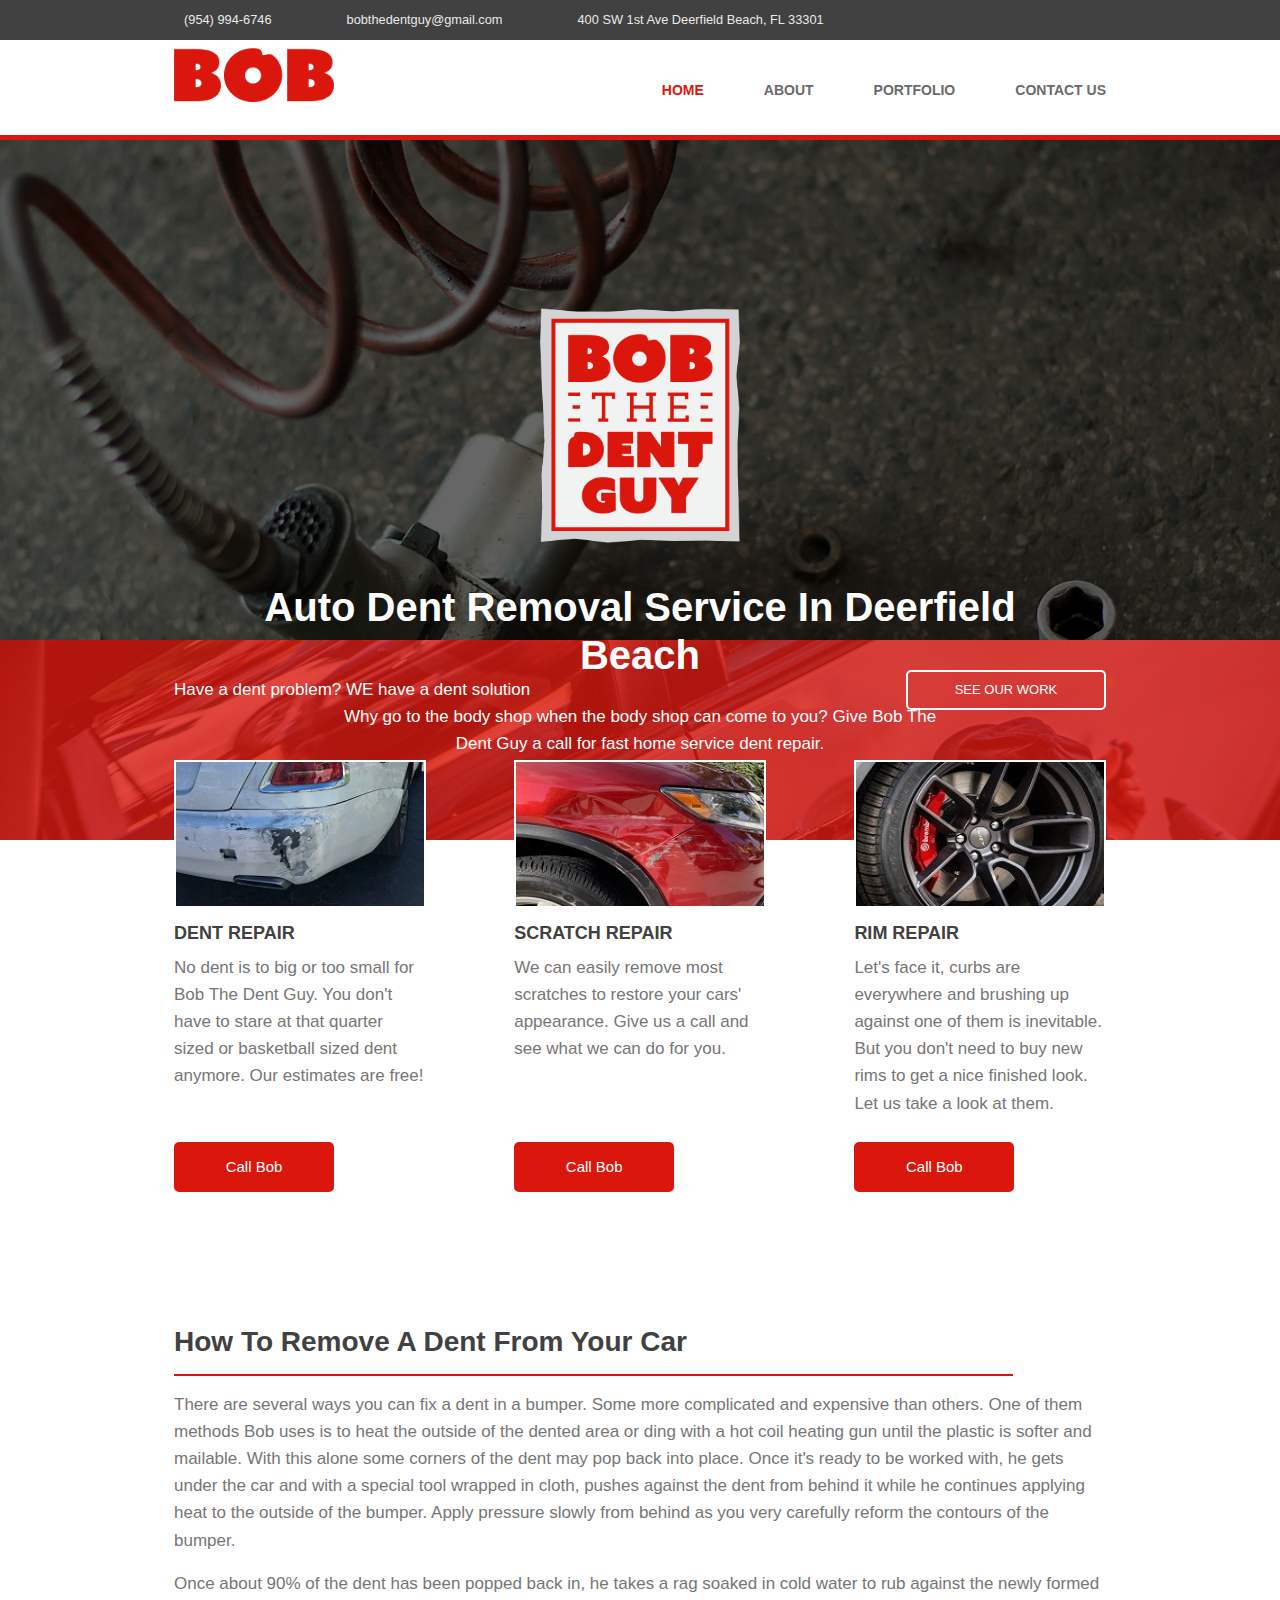
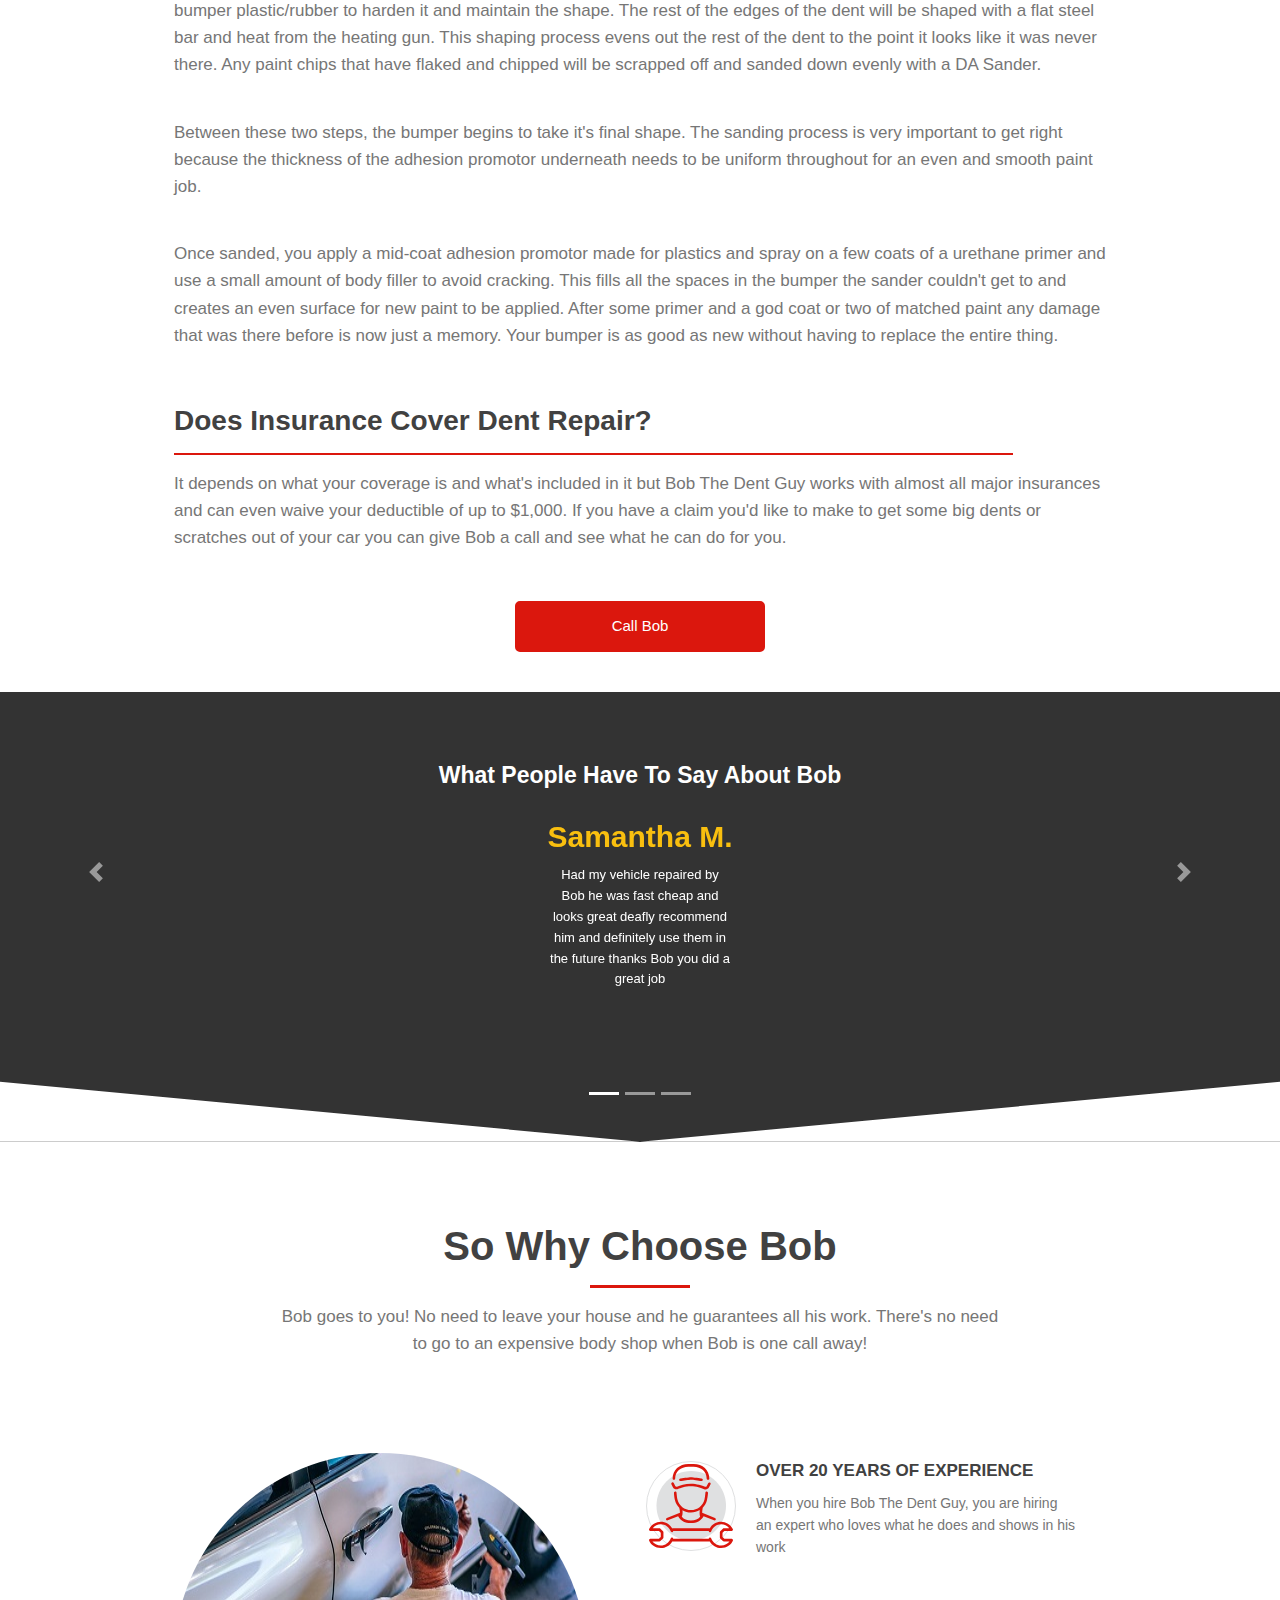
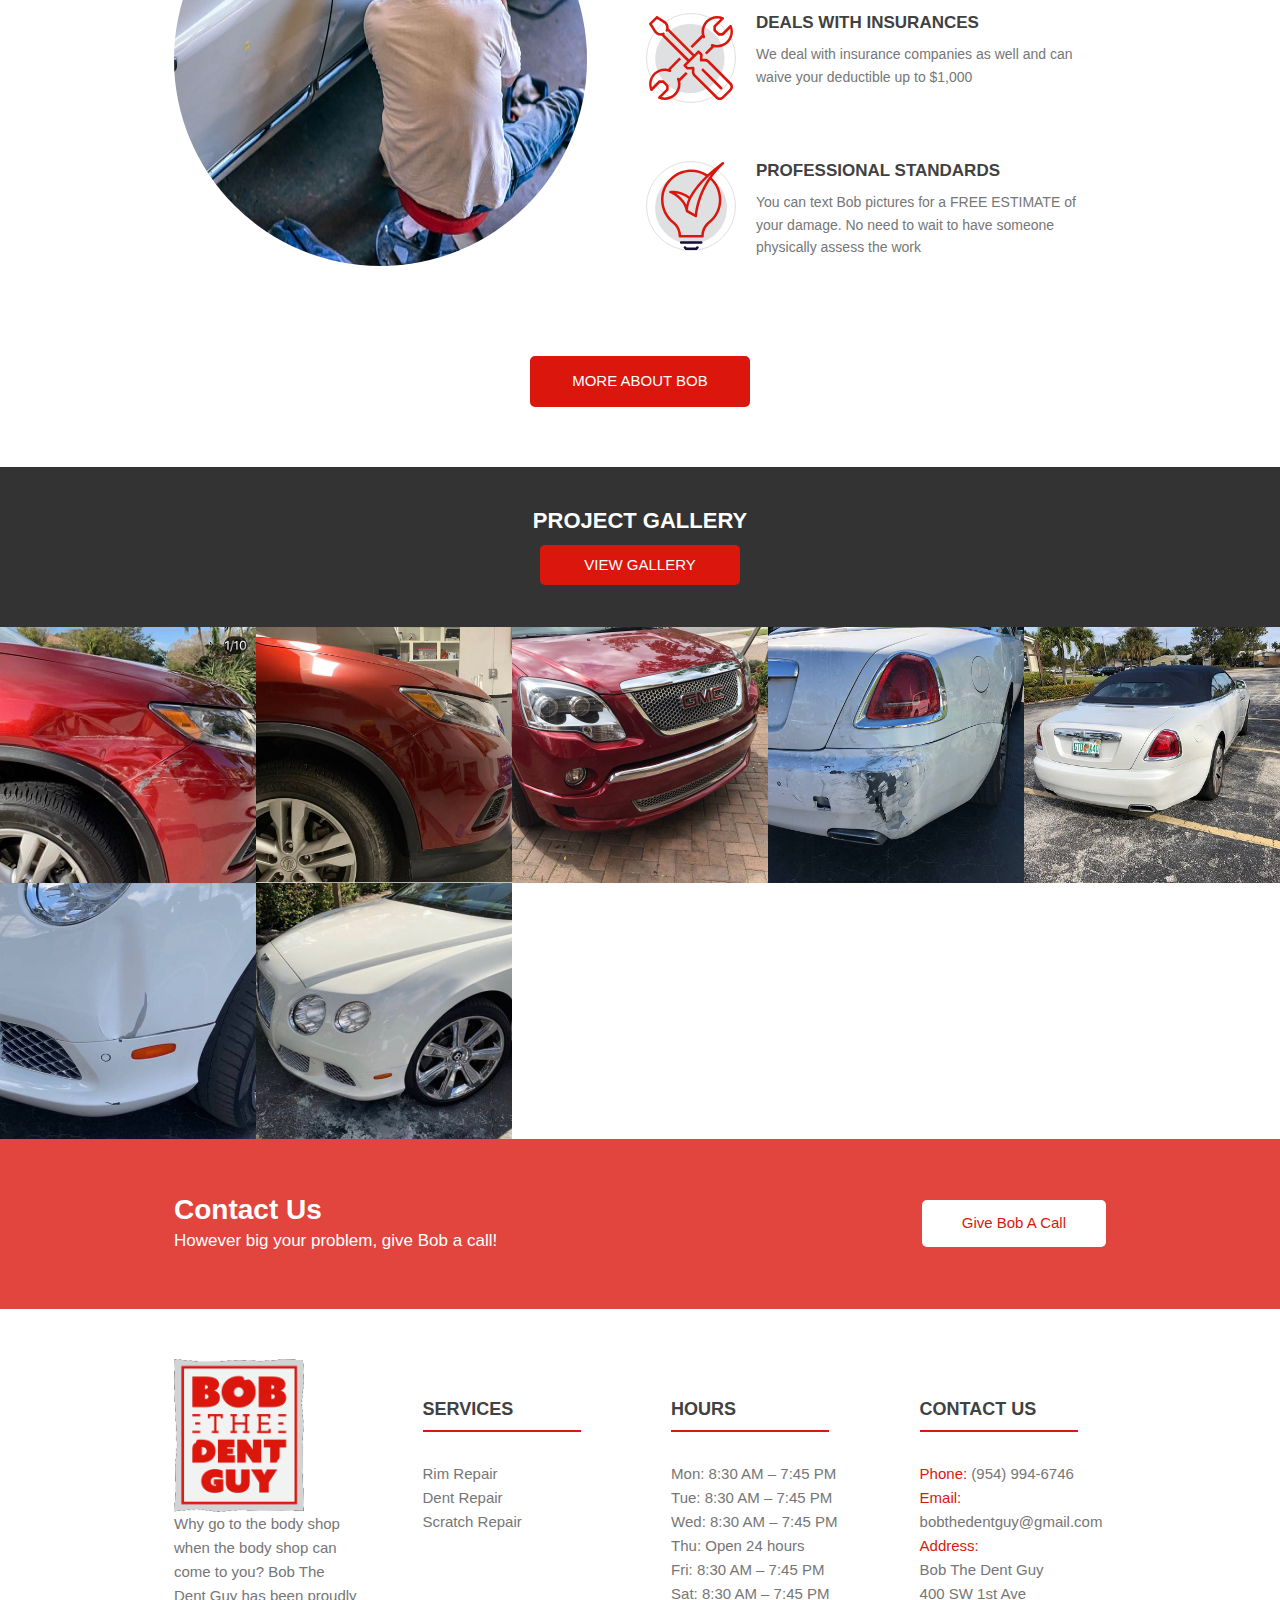
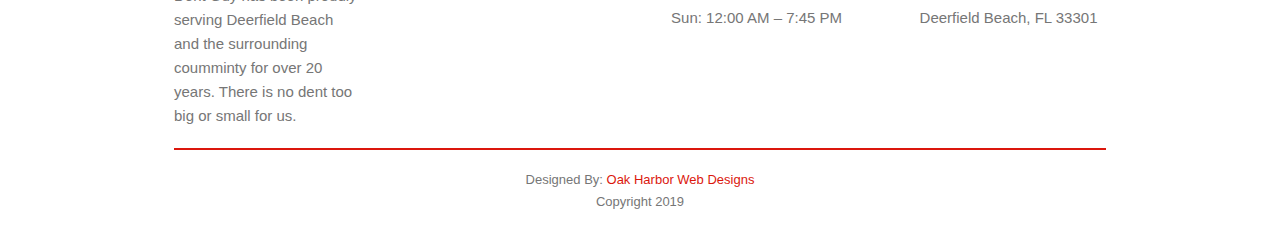
==== index.html @ 5373b2ef "fixed contact info everywhere to updated address" ====
<!DOCTYPE html>
<html lang="en" id="noScroll">
<head>
	<meta charset="UTF-8">
	<meta name="viewport" content="width=device-width, initial-scale=1, shrink-to-fit=no">
	<meta name="google-site-verification" content="Y2oy3zT34uC_5ISIThGC7nc7eF1ifNRTJduvWgGi-1g" />

	<meta name="title" content="Dent Repair | Deerfield Beach, FL | Bob The Dent Guy">
	<meta name="description" content="Bob The Dent Guy has been proudly serving Deerfield Beach and the surrounding coumminty for over 20 years. There is no dent too big or small for us.">
  	<meta name="keywords" content="car dent repair deerfield beach, car dent removal deerfield beach, car scracth repair deerfield beac, car scracth removal deerfield beach, dent repair deefield beach, dent repair near me 33441, remove scratches from my car 33441, remove scratches from my car deerfield beach, scracth removal deerfeild beach, dent removal deerfeild beach, fix bumper dents 33441, fix my bumper deerfield beach, bumper repair shop deefield beach, bumper repair near me 33441, rim repair deerfield beach, rim repair near me 33441, rim repair deerfeild beach,  pompano beach dent repair 33065, pompano beach ding removal 33065, pompano beach car dent removal, pompano beach dent repair, pompano beach ding removal, bumper Dents 33097, dent repair 33097, ding removal 33097, ding removal deefield beach, ding removal 33441, how to remove a dent in my bumper 33441, ding removal services deefield beach, scratch removal services deefield beach, mobile dent repair, mobile dent repair deerfield beach, dent doctor near me, dent doctor deefield beach fl, dent doctor 33441,">

	<link rel="stylesheet" href="https://use.fontawesome.com/releases/v5.8.1/css/all.css" integrity="sha384-50oBUHEmvpQ+1lW4y57PTFmhCaXp0ML5d60M1M7uH2+nqUivzIebhndOJK28anvf" crossorigin="anonymous">
	<link rel="stylesheet" href="https://stackpath.bootstrapcdn.com/bootstrap/4.3.1/css/bootstrap.min.css" integrity="sha384-ggOyR0iXCbMQv3Xipma34MD+dH/1fQ784/j6cY/iJTQUOhcWr7x9JvoRxT2MZw1T" crossorigin="anonymous">
	<link rel="stylesheet" href="css/style.css">

	<!-- Global site tag (gtag.js) - Google Analytics -->
	<script async src="https://www.googletagmanager.com/gtag/js?id=UA-137702322-3"></script>
	<script>
	  window.dataLayer = window.dataLayer || [];
	  function gtag(){dataLayer.push(arguments);}
	  gtag('js', new Date());

	  gtag('config', 'UA-137702322-3');
	</script>


		<!-- JSON-LD markup generated by Google Structured Data Markup Helper. -->
	<script type="application/ld+json">
	{
	  "@context" : "http://schema.org",
	  "@type" : "LocalBusiness",
	  "name" : "Bob The Dent Guy",
	  "telephone" : "(954) 994-6746",
	  "email" : "bobthedentguy@gmail.com",
	  "priceRange" : "$",
	  "image" : "https://unruffled-meitner-096023.netlify.com/images/tool.jpg",
	  "address" : {
	    "@type" : "PostalAddress",
	    "streetAddress" : "400 SW 1st Ave",
	    "addressLocality" : "Deerfield Beach",
	    "addressRegion" : "FL",
	    "postalCode" : "33301"
	  },
	  "aggregateRating": {
    "@type": "AggregateRating",
    "ratingValue": "4",
    "reviewCount": "6"
 	 },  	
    "review": [
    {
      "@type": "Review",
      "author": "Billy Wardlow",
      "datePublished": "2019-07-01",
      "reviewRating": {
        "@type": "Rating",
        "bestRating": "5",
        "ratingValue": "1",
        "worstRating": "1"
      	}
    },
    {
      "@type": "Review",
      "author": "Gary Rojas",
      "datePublished": "2019-05-25",
      "description": "Amazing work!  Great prices!  I would highly recommend!",
      "reviewRating": {
        "@type": "Rating",
        "bestRating": "5",
        "ratingValue": "5",
        "worstRating": "1"
      }
    },
    {
      "@type": "Review",
      "author": "Rick King Georges",
      "datePublished": "2019-05-25",
      "description": "This guy  see me in the parking lot and asked to repair my car I could not believe it he was almost 50% cheaper than the body shop and did a great job repaired my car right on the spot I would recommend",
      "reviewRating": {
        "@type": "Rating",
        "bestRating": "5",
        "ratingValue": "5",
        "worstRating": "1"
      }
    },
    {
      "@type": "Review",
      "author": "Samantha Miller",
      "datePublished": "2019-04-25",
      "description": "Had my vehicle repaired by Bob he was fast cheap and looks great deafly recommend him and definitely use them in the future thanks Bob you did a great job",
      "reviewRating": {
        "@type": "Rating",
        "bestRating": "5",
        "ratingValue": "5",
        "worstRating": "1"
      }
    },
    {
      "@type": "Review",
      "author": "Lorenzo Marks",
      "datePublished": "2019-04-25",
      "description": "Their service was great fast and very affordable I would recommend him for anything he came to my house give me a price repaired My front fender and front bumper  the body shop  wanted  $1500 he only charge me  $700 and it looked perfect",
      "reviewRating": {
        "@type": "Rating",
        "bestRating": "5",
        "ratingValue": "5",
        "worstRating": "1"
      }
    },
    {
      "@type": "Review",
      "author": "Craig Berube-Gray",
      "datePublished": "2019-07-25",
      "reviewRating": {
        "@type": "Rating",
        "bestRating": "5",
        "ratingValue": "1",
        "worstRating": "1"
      }
    }
    ],
	  "openingHoursSpecification": [
	  {
	    "@type": "OpeningHoursSpecification",
	    "dayOfWeek": [
	      "Monday",
	      "Tuesday",
	      "Wednesday",
	      "Friday",
	      "Saturday"
	    ],
	    "opens": "08:30",
	    "closes": "19:45"
	  },
	  {
	    "@type": "OpeningHoursSpecification",
	    "dayOfWeek": [
	      "Thursday"
	    ],
	    "opens": "00:00",
	    "closes": "24:00"
	  },
	  {
	    "@type": "OpeningHoursSpecification",
	    "dayOfWeek": [
	      "Sunday"
	    ],
	    "opens": "00:00",
	    "closes": "19:45"
	  }
	]
	}
	</script>

	<title>Bob The Dent Guy</title>
</head>
<body>

	<!-- ============================================ -->
	<!--                 NAVIGATION                   -->
	<!-- ============================================ -->
	<div id="nav-topper">
		<div class="topper-content container">
			<i class="fas fa-phone"></i>
			<p class="topper-content">(954) 994-6746</p>
			<i class="fas fa-envelope"></i>
			<p class="topper-content">bobthedentguy@gmail.com</p>
			<i class="fas fa-location-arrow"></i>
			<p class="topper-content">400 SW 1st Ave 
			Deerfield Beach, FL 33301</p>
		</div>
	</div>

	<nav class="navbar grid animated fadeIn">
		<div class="open-slide">
			<div>
	            <a href="#" onclick="toggleNav()">
	                <svg width="30" height="30">
	                    <path d="M0,5 35,5" stroke="#000" stroke-width="2"/>
	                    <path d="M0,14 35,14" stroke="#000" stroke-width="2"/>
	                    <path d="M0,23 35,23" stroke="#000" stroke-width="2"/>
	                </svg>
	            </a>
        	</div>
        </div>
        <div class="mobile-logo container">
        	<img src="images/mobile-logo.png" width="120" alt="Bob the dent guy logo">
    	</div>
        <div class="navbar-menu container">
        	<div class="desktop-logo">
		    	<img class="" src="images/mobile-logo.png" width="160" alt="Bob the dent guy logo">
			</div>
			<ul class="navbar-links">
				<li><a id="active" href="html/index.html">HOME</a></li>
				<li><a href="html/about.html">ABOUT</a></li>
				<li><a href="html/portfolio.html">PORTFOLIO</a></li>
				<li><a href="html/contact.html">CONTACT US</a></li>
			</ul>
		</div>
	</nav>

	<!-- ============================================ -->
	<!--                SIDE MENU                     -->
	<!-- ============================================ -->

	<div id="side-hidden-parent">
        <div id="side-hidden"></div>
    </div>
    <div id="side-menu" class="side-nav">
        <ul id="on-top">
        	<li><a href="#" id="btn-close" class="btn-close" onclick="closeSideMenu()">&times;</a></li>
            <li class="nav-item"><a class="side-active" href="html/index.html">Home</a></li>
            <li class="nav-item"><a href="html/about.html">About</a></li>
            <li class="nav-item"><a href="html/portfolio.html">Portfolio</a></li>
            <li class="nav-item"><a href="html/contact.html">Contact Us</a></li>
        </ul>
    </div>

    <!-- ============================================ -->
	<!--               BOTTOM MENU                    -->
	<!-- ============================================ -->
	
	<div id="bottom-menu">
    	<div class="bottom">
    		<a href="tel:+1-(954)-994-6746"><i class="fas fa-phone"></i></a>
    	</div>
    	<div class="bottom2">
    		<a href="mailto:bobthedentguy@gmail.com"><i class="fas fa-envelope"></i></a>
    	</div>
    </div>

	<main>

		<!-- ============================================ -->
		<!--                   HERO                       -->
		<!-- ============================================ -->

	    <section id="hero">
	    	<div id="dark"></div>
	    	<div class="container hero-content">
				<div class="heroText">

					<img class="hero-logo" src="images/Bob-the-Dent-Guy-logo.png" width="200" alt="">

					<h1 id="home-h" class="animated fadeInUp">Auto Dent Removal Service In Deerfield Beach</h1>

					<h2 id="home-p" class="animated fadeInUp">Why go to the body shop when the body shop can come to you? Give Bob The Dent Guy a call for fast home service dent repair.</h2>

					<button class="button-solid hero-quote quote animated fadeInRight" onclick="location.href='html/contact.html'" type="button">
	         			GET A FREE QUOTE</button>
	         		<button class="button-solid work animated fadeInRight" onclick="location.href='html/about.html'" type="button">
	         			ABOUT US</button>
				</div>
			</div>
		</section>

		<!-- ============================================ -->
		<!--                  CONTACT                     -->
		<!-- ============================================ -->

		<section id="call-strip">
			<div class="call-strip-dark"></div>
			<div class="container">
				<div class="call-strip-content">
					<h4>Have a dent problem?  WE have a dent solution</h4>
					<button class="call-strip-button button-transparent animated fadeInRight" onclick="location.href='portfolio.html'" type="button">
         			SEE OUR WORK</button>
				</div>
			</div>
		</section>

		<!-- ============================================ -->
		<!--                    BIG 3                     -->
		<!-- ============================================ -->

		<section id="three-card">
			<div class="container card-flex">
				<div class="card">
					<img src="images/white-car-before-crop.jpg" alt="" width="277" height="148">
					<h3>DENT REPAIR</h3>
					<p>No dent is to big or too small for Bob The Dent Guy. You don't have to stare at that quarter sized or basketball sized dent anymore.  Our estimates are free!</p>
					<button class="button-solid card-button animated fadeInRight" onclick="location.href='contact.html'" type="button">
	         		Call Bob</button>
				</div>
				<div class="card">
					<img src="images/red-car-before-crop.jpg" alt="" width="277" height="148">
					<h3>SCRATCH REPAIR</h3>
					<p>We can easily remove most scratches to restore your cars' appearance.  Give us a call and see what we can do for you.</p>
					<button class="button-solid card-button animated fadeInRight" onclick="location.href='contact.html'" type="button">
	         		Call Bob</button>
				</div>
				<div class="card">
					<img src="images/rim-crop.jpg" alt="" width="277" height="148">
					<h3>RIM REPAIR</h3>
					<p>Let's face it, curbs are everywhere and brushing up against one of them is inevitable.  But you don't need to buy new rims to get a nice finished look.  Let us take a look at them.</p>
					<button class="button-solid card-button animated fadeInRight" onclick="location.href='contact.html'" type="button">
	         		Call Bob</button>
				</div>
			</div>
		</section>

		<!-- ============================================ -->
		<!--           HOW TO REMOVE A DENT               -->
		<!-- ============================================ -->

		<section id="how">
			<div class="how-content container">
				<h3>How To Remove A Dent From Your Car</h3>
				<div class="how-line"></div>
				<p>There are several ways you can fix a dent in a bumper.  Some more complicated and expensive than others.  One of them methods Bob uses is to heat the outside of the dented area or ding with a hot coil heating gun until the plastic is softer and mailable.  With this alone some corners of the dent may pop back into place.  Once it's ready to be worked with, he gets under the car and with a special tool wrapped in cloth, pushes against the dent from behind it while he continues applying heat to the outside of the bumper.  Apply pressure slowly from behind as you very carefully reform the contours of the bumper.
				</p>
				<!-- <img src="images/dent-1-compressor.jpg" alt="dent  with paint cracks being shaped with a hot coil gun and metal bar"> -->
				<p>
				Once about 90% of the dent has been popped back in, he takes a rag soaked in cold water to rub against the newly formed bumper plastic/rubber to harden it and maintain the shape.  The rest of the edges of the dent will be shaped with a flat steel bar and heat from the heating gun.  This shaping process evens out the rest of the dent to the point it looks like it was never there.  Any paint chips that have flaked and chipped will be scrapped off and sanded down evenly with a DA Sander.
				</p>
				<br>
				<!-- <img src="images/dent-2-compressor.jpg" alt="the dent has adhesion promotor mold for plastics applied to the dented area"> -->
				<p>Between these two steps, the bumper begins to take it's final shape.  The sanding process is very important to get right because the thickness of the adhesion promotor underneath needs to be uniform throughout for an even and smooth paint job.</p>
				<br>
				<!-- <img src="images/dent-3-compressor.jpg" alt="the adhesion promotor is sanded down to match the same level as the paint so it's smooth and uniform"> -->
				<p>Once sanded, you apply a mid-coat adhesion promotor made for plastics and spray on a few coats of a urethane primer and use a small amount of body filler to avoid cracking.  This fills all the spaces in the bumper the sander couldn't get to and creates an even surface for new paint to be applied. After some primer and a god coat or two of matched paint any damage that was there before is now just a memory.  Your bumper is as good as new without having to replace the entire thing.</p>
				<br>
				<!-- <img src="images/dent-4-compressor.jpg" alt="the dent and paint chipping has been completely removed and the bumper looks like new"> -->
				<h3>Does Insurance Cover Dent Repair?</h3>  
				<div class="how-line"></div>
				<p>It depends on what your coverage is and what's included in it but Bob The Dent Guy works with almost all major insurances and can even waive your deductible of up to $1,000.  If you have a claim you'd like to make to get some big dents or scratches out of your car you can give Bob a call and see what he can do for you.</p>
			</div>
			<div class="how-button-div">
				<button class="button-solid how-button animated fadeInRight" onclick="location.href='html/contact.html'" type="button">
	         	Call Bob</button>
	        </div>
		</section>
		

		<!-- ============================================ -->
		<!--                  CAROUSEL                    -->
		<!-- ============================================ -->

		<section id="carousel">
			<div class="carousel-dark"></div>
			<div id="carouselExampleIndicators" class="carousel slide" data-ride="carousel">
			  <ol class="carousel-indicators">
			    <li data-target="#carouselExampleIndicators" data-slide-to="0" class="active"></li>
			    <li data-target="#carouselExampleIndicators" data-slide-to="1"></li>
			    <li data-target="#carouselExampleIndicators" data-slide-to="2"></li>
			  </ol>
			  <div class="carousel-inner">
			  	<div class="carousel-header container">
			  		<h3>What People Have To Say About Bob</h3>
			  	</div>
			    <div class="carousel-item active">
			      <h3>Samantha M.</h3>
			      <p>Had my vehicle repaired by Bob he was fast cheap and looks great deafly recommend him and definitely use them in the future thanks Bob you did a great job</p>
			    </div>
			    <div class="carousel-item">
			      <h3>Ricky K</h3>
			      <p>This guy see me in the parking lot and asked to repair my car I could not believe it he was almost 50% cheaper than the body shop and did a great job repaired my car right on the spot I would recommend </p>
			    </div>
			    <div class="carousel-item">
			      <h3>Gary R.</h3><br><br>
			      <p>Amazing work! Great prices! I would highly recommend!</p>
			    </div>
			  </div>
			  <a class="carousel-control-prev" href="#carouselExampleIndicators" role="button" data-slide="prev">
			    <span class="carousel-control-prev-icon" aria-hidden="true"></span>
			    <span class="sr-only">Previous</span>
			  </a>
			  <a class="carousel-control-next" href="#carouselExampleIndicators" role="button" data-slide="next">
			    <span class="carousel-control-next-icon" aria-hidden="true"></span>
			    <span class="sr-only">Next</span>
			  </a>
			  <div id="triangle"></div>
			</div>
		</section>

		<!-- ============================================ -->
		<!--                  SERVICES                    -->
		<!-- ============================================ -->
<!--
		<section id="why-bob">
			<div class="container">
				<div class="services-topper">
					<h2>Our Services</h2>
					<div class="services-line"></div>
					<p>Lorem ipsum dolor sit amet, consectetur adipiscing elit. Nunc turpis ligula, consequat sit amet placerat vitae, condimentum ut est.</p>
				</div>
				<div class="services-icons">
					<div class="services-item">
						<i class="fab fa-angular fa-5x"></i>
						<div>
							<h3>Header</h3>
							<p>Lorem ipsum dolor sit amet, consectetur adipiscing elit. Nunc turpis ligula, consequat sit amet placerat vitae, condimentum ut est.</p>
						</div>
					</div>
					<div class="services-item">
						<i class="fab fa-angular fa-5x"></i>
						<div>
							<h3>Header</h3>
							<p>Lorem ipsum dolor sit amet, consectetur adipiscing elit. Nunc turpis ligula, consequat sit amet placerat vitae, condimentum ut est.</p>
						</div>
					</div>
					<div class="services-item">
						<i class="fab fa-angular fa-5x"></i>
						<div>
							<h3>Header</h3>
							<p>Lorem ipsum dolor sit amet, consectetur adipiscing elit. Nunc turpis ligula, consequat sit amet placerat vitae, condimentum ut est.</p>
						</div>
					</div>
				</div>
				<div class="services-button">
				<button class="button-solid services-button animated fadeInRight" onclick=location.href='apply.html'" type="button">
	         	GET A FREE QUOTE</button>
	         </div>
			</div>
		</section>
-->

		<!-- ============================================ -->
		<!--                    ABOUT                     -->
		<!-- ============================================ -->

		<section id="about">
			<div class="container">
				<div class="why-bob-topper">
					<h2>So Why Choose Bob</h2>
					<div class="why-bob-line"></div>
					<p>Bob goes to you!  No need to leave your house and he guarantees all his work.  There's no need to go to an expensive body shop when Bob is one call away!</p>
				</div>
				<div class="about-content">
					<div class="image">
						<img src="images/fix-crop.jpg" alt="work van" width="280" height="280">
					</div>
					<div class="list">
						<div class="list-item">
							<div class="svg">
								<svg preserveAspectRatio="xMidYMid meet" viewBox="24.545360565185547 24.5 150.99908447265625 151" height="200" width="200" xmlns="http://www.w3.org/2000/svg" data-type="color" role="img">
								    <g>
								        <path fill="#DFE0E1" d="M163 99.5c0 34.518-27.982 62.5-62.5 62.5S38 134.018 38 99.5 65.982 37 100.5 37 163 64.982 163 99.5z" data-color="1"></path>
								        <path d="M67 50.5c0-15 11.9-26 28.3-26h9.4c16.4 0 28.3 10.9 28.3 26 0 1.3-1.1 2.4-2.4 2.4s-2.4-1.1-2.4-2.4c0-12.3-9.9-21.2-23.6-21.2h-9.4c-13.7 0-23.6 8.9-23.6 21.2 0 1.3-1.1 2.4-2.4 2.4S67 51.8 67 50.5zm.5 15.7c1.7 3.4 5.7 4.8 9.2 3.3 4.2-1.8 12.8-4.9 23.3-4.9 9.3 0 18.7 3.2 23.5 5.2.9.4 1.8.5 2.7.5 2.6 0 5-1.4 6.3-3.9l2.7-5.4c.6-1.2.1-2.6-1.1-3.2-1.2-.6-2.6-.1-3.2 1.1l-2.7 5.4c-.6 1.1-1.8 1.6-2.9 1.1-5.1-2.1-15.2-5.5-25.3-5.5-10.8 0-19.7 2.9-25.2 5.3-1.2.5-2.5 0-3.1-1.1l-2.6-5.3c-.6-1.2-2-1.6-3.2-1.1-1.2.6-1.6 2-1.1 3.2l2.7 5.3zM100 48.1c-3.6 0-17.6 2.1-19.2 2.4-1.3.2-2.2 1.4-2 2.7.2 1.2 1.2 2 2.3 2h.4c4.2-.6 15.8-2.3 18.5-2.3 2.8 0 14.3 1.7 18.5 2.3 1.3.2 2.5-.7 2.7-2 .2-1.3-.7-2.5-2-2.7-1.6-.3-15.6-2.4-19.2-2.4zm-44.7 76.4c-.5-1.2.1-2.6 1.3-3.1l23.6-9.4c.1-4.6-1.3-8.8-1.3-8.8v-.1c-3.7-3.8-6.5-8.5-7.8-14-1.2-5.3-1.7-12.2-1.7-12.5-.1-1.3.9-2.4 2.2-2.5 1.3-.1 2.4.9 2.5 2.2 0 .1.5 6.9 1.6 11.8 2.7 11.2 12.7 19.1 24.3 19.1 11.6 0 21.6-7.8 24.3-19.1 1.2-4.9 1.6-11.7 1.6-11.8.1-1.3 1.2-2.3 2.5-2.2 1.3.1 2.3 1.2 2.2 2.5 0 .3-.5 7.3-1.8 12.5-1.3 5.4-4 10.2-7.7 13.9-.5 2.5-.9 6-1 9.1l23.1 9.3c1.2.5 1.8 1.9 1.3 3.1-.4.9-1.3 1.5-2.2 1.5-.3 0-.6-.1-.9-.2l-18.7-7.5c-5.3 8.7-11.9 12.4-22.9 12.4-10.9 0-17.6-3.6-22.9-12.4l-18.7 7.5c-.3.1-.6.2-.9.2-.7 0-1.6-.6-2-1.5zm44.7-12.7c-5.6 0-10.8-1.5-15.3-4.2.4 3.4.5 7.8-1.2 11.6 3.9 4.8 8.8 6.7 16.5 6.7 7.7 0 12.5-1.9 16.5-6.7-1.3-3.2-1.1-8.1-.7-11.9-4.6 2.9-10 4.5-15.8 4.5zm75.1 48.2c.4.6.6 1.4.3 2.1-2.6 7.8-11.5 13.4-21.1 13.4-8.6 0-16.4-4.7-20.5-11.9-.2.1-.5.1-.7.1H67c-.3 0-.5-.1-.7-.1-4.1 7.3-11.9 11.9-20.5 11.9-9.6 0-18.5-5.6-21.1-13.4-.2-.7-.1-1.5.3-2.1.4-.6 1.2-1 1.9-1h15.5l3.3-3.3v-7.5l-3.3-3.3H26.9c-.8 0-1.6-.4-2-1.1-.4-.7-.5-1.6-.1-2.3 4.1-7.9 12.3-13.1 21-13.1 8.6 0 16.4 4.7 20.5 11.9.2-.1.5-.1.7-.1h66c.3 0 .5.1.7.1 4.1-7.3 11.9-11.9 20.5-11.9s16.9 5.1 21 13.1c.4.7.3 1.6-.1 2.3-.4.7-1.2 1.1-2 1.1H160l-3.3 3.3v7.5l3.3 3.3h13.2c.7 0 1.4.3 1.9 1zm-5.8 3.7H159c-.6 0-1.2-.2-1.7-.7l-4.7-4.7c-.4-.4-.7-1-.7-1.7v-9.4c0-.6.2-1.2.7-1.7l4.7-4.7c.4-.4 1-.7 1.7-.7h9.8c-3.6-4.4-9-7.1-14.5-7.1-8 0-15.1 5.1-17.8 12.6-.4 1.2-1.8 1.9-3 1.4-1-.3-1.5-1.3-1.5-2.2H68.1c0 1-.6 1.9-1.6 2.2-1.2.4-2.6-.2-3-1.4-2.7-7.5-9.8-12.6-17.8-12.6-5.6 0-10.9 2.7-14.5 7.1h12.2c.6 0 1.2.2 1.7.7l4.7 4.7c.4.4.7 1 .7 1.7v9.4c0 .6-.2 1.2-.7 1.7L45 163c-.4.4-1 .7-1.7.7H30.7c3 4.2 8.8 7.1 15 7.1 8 0 15.1-5.1 17.8-12.6.4-1.2 1.8-1.9 3-1.4 1 .3 1.6 1.3 1.6 2.2h63.8c0-1 .6-1.9 1.6-2.2 1.2-.4 2.6.2 3 1.4 2.7 7.5 9.8 12.6 17.8 12.6 6.1 0 12-2.9 15-7.1z" fill="#DB170D" data-color="2"></path>
								    </g>
								</svg>
						    </div>
							<div>
								<h3>OVER 20 YEARS OF EXPERIENCE</h3>
								<p>When you hire Bob The Dent Guy, you are hiring an expert who loves what he does and shows in his work</p>
							</div>
						</div>
						<div class="list-item">
							<div class="svg">
								<svg preserveAspectRatio="xMidYMid meet" viewBox="24.5142879486084 24.514286041259766 150.88995361328125 150.88572692871094" height="200" width="200" xmlns="http://www.w3.org/2000/svg" data-type="color" role="img">
								    <g>
								        <path fill="#DFE0E1" d="M160.211 101c0 34.358-27.853 62.211-62.211 62.211S35.789 135.358 35.789 101 63.642 38.789 98 38.789 160.211 66.642 160.211 101z" data-color="1"></path>
								        <path d="M132.3 104.2c-1.9-1.9-4.6-3-7.3-2.8l-4.4.1.3-7.8c0-.7-.2-1.3-.7-1.7l-5-5c-.9-.9-2.4-.9-3.3 0l-6 6-46-45.9c.6-5.3-1.7-10.6-6.4-13.6L40 24.9c-.9-.6-2.2-.5-2.9.3L25.2 37c-.8.8-.9 2-.3 2.9l8.6 13.5c2.7 4.2 7.3 6.6 12 6.6.6 0 1.1 0 1.7-.1L93 105.8l-6 6c-.9.9-.9 2.4 0 3.3l5 5c.5.5 1.1.7 1.7.7l7.8-.3-.1 4.4c-.1 2.8.9 5.4 2.8 7.3l40.3 40.3c1.8 1.9 4.3 2.9 7 2.9h.3c2.7-.1 5.3-1.2 7.3-3.2l13.1-13.1c4.1-4.1 4.3-10.7.4-14.7l-40.3-40.2zm-80.2-46c.7-.7.9-1.7.5-2.7-.6-1.2-2-1.7-3.1-1.1-4.3 2-9.4.5-12-3.5L29.9 39l9.1-9.1 12 7.6c4 2.5 5.5 7.7 3.5 12-.6 1.2 0 2.6 1.1 3.1.9.4 2 .2 2.7-.5l44.2 44.2-6.1 6.1-44.3-44.2zm116.8 97.7L155.8 169c-1.1 1.1-2.6 1.8-4.1 1.8s-2.8-.5-3.8-1.5L107.5 129c-1-1-1.5-2.4-1.5-3.8l.2-7c0-.7-.2-1.3-.7-1.7-.4-.4-1-.7-1.7-.7h-.1l-9.3.3-2.6-2.6L113.5 92l2.6 2.6-.3 9.3c0 .7.2 1.3.7 1.7.5.5 1.1.7 1.7.7l7-.2c1.5-.1 2.8.5 3.8 1.5l40.3 40.3c2.1 2.1 1.9 5.7-.4 8zm-13-3.3c.9.9.9 2.4 0 3.3-.5.5-1.1.7-1.7.7s-1.2-.2-1.7-.7l-33-33c-.9-.9-.9-2.4 0-3.3s2.4-.9 3.3 0l33.1 33zM99 78.8l20.4-20.4c-.4-1.8-.6-3.7-.6-5.5 0-15.6 12.7-28.3 28.3-28.3 3.7 0 7.3.7 10.7 2.1.7.3 1.3.9 1.4 1.7.2.8-.1 1.6-.6 2.1l-13.9 13.9v4.7l6.1 6.1h4.7l13.9-13.9c.6-.6 1.4-.8 2.1-.6.8.2 1.4.7 1.7 1.4 1.4 3.4 2.1 7 2.1 10.7 0 15.6-12.7 28.3-28.3 28.3-1.9 0-3.7-.2-5.5-.6l-13.3 13.3-3.3-3.3L136.6 79c-1-.6-1.4-1.8-1-2.8.5-1.2 1.8-1.8 3.1-1.3 2.7 1.1 5.6 1.6 8.6 1.6 13 0 23.6-10.6 23.6-23.6 0-1.8-.2-3.7-.6-5.5l-11.8 11.8c-.4.4-1 .7-1.7.7H150c-.6 0-1.2-.2-1.7-.7l-7.5-7.5c-.4-.4-.7-1-.7-1.7v-6.7c0-.6.2-1.2.7-1.7l11.8-11.8c-1.8-.4-3.6-.6-5.5-.6-13 0-23.6 10.6-23.6 23.6 0 3 .5 5.8 1.6 8.6.5 1.2-.1 2.6-1.3 3.1-1.1.4-2.3 0-2.8-1l-18.7 18.7-3.3-3.4zm-5.1 49.5l-13.3 13.3c.4 1.8.6 3.7.6 5.5 0 15.6-12.7 28.3-28.3 28.3-3.7 0-7.3-.7-10.7-2.1-.7-.3-1.3-.9-1.4-1.7-.2-.8.1-1.6.6-2.1l13.9-13.9v-4.7l-6.1-6.1h-4.7l-13.9 13.9c-.6.6-1.4.8-2.1.6-.8-.2-1.4-.7-1.7-1.4-1.4-3.4-2.1-7-2.1-10.7 0-15.6 12.7-28.3 28.3-28.3 1.9 0 3.7.2 5.5.6L78.8 99l3.3 3.3L63.4 121c1 .6 1.4 1.8 1 2.8-.5 1.2-1.8 1.8-3.1 1.3-2.7-1.1-5.6-1.6-8.6-1.6-13 0-23.6 10.6-23.6 23.6 0 1.9.2 3.7.6 5.5l11.8-11.8c.4-.4 1-.7 1.7-.7H50c.6 0 1.2.2 1.7.7l7.5 7.5c.4.4.7 1 .7 1.7v6.7c0 .6-.2 1.2-.7 1.7l-11.8 11.8c1.8.4 3.6.6 5.5.6 13 0 23.6-10.6 23.6-23.6 0-3-.5-5.8-1.6-8.6-.5-1.2.1-2.6 1.3-3.1 1.1-.4 2.3 0 2.8 1L90.6 125l3.3 3.3z" fill="#DB170D" data-color="2"></path>
								    </g>
								</svg>
							</div>
							<div>
								<h3>DEALS WITH INSURANCES</h3>
								<p>We deal with insurance companies as well and can waive your deductible up to $1,000</p>
							</div>
						</div>
						<div class="list-item">
							<div class="svg">
								<svg preserveAspectRatio="xMidYMid meet" viewBox="29 16.500228881835938 136 167.0007781982422" height="200" width="200" xmlns="http://www.w3.org/2000/svg" data-type="color" role="img">
								    <g>
								        <path fill="#DFE0E1" d="M165 103.568c0 37.538-30.445 67.969-68 67.969s-68-30.43-68-67.969c0-37.538 30.445-67.969 68-67.969s68 30.43 68 67.969z" data-color="1"></path>
								        <path d="M116.467 166.8H78.279a2.385 2.385 0 1 0 0 4.772h38.188a2.385 2.385 0 1 0 0-4.772z" fill="#160E37" data-color="2"></path>
								        <path d="M107.619 177.042l-1.688 1.687H88.814l-1.688-1.687a2.386 2.386 0 0 0-3.375 3.374l2.387 2.386a2.389 2.389 0 0 0 1.688.699h19.094c.634 0 1.24-.252 1.688-.699l2.387-2.386a2.385 2.385 0 1 0-3.376-3.374z" fill="#160E37" data-color="2"></path>
								        <path d="M159.38 17.369a2.385 2.385 0 0 0-3.265-.397c-10.906 8.098-20.06 15.752-27.822 22.953-11.017-7.072-24.221-10.201-37.432-8.749-26.336 2.909-47.54 24.13-50.418 50.46-2.175 19.908 5.878 39.147 21.544 51.463 7.214 5.671 11.519 14.68 11.519 24.16a2.385 2.385 0 0 0 2.387 2.386h42.962c1.319 0 2.387-1.128 2.387-2.446 0-9.475 4.314-18.349 11.836-24.351 13.715-10.938 21.579-27.258 21.579-44.774 0-15.825-6.624-31.02-18.18-41.821 6.111-8.613 13.565-17.292 22.672-25.603.937-.858 1.04-2.3.231-3.281zm-54.982 97.836l-12.717-7.059c-.317-5.163.769-29.744 43.165-67.765-23.919 32.089-29.282 64.053-30.448 74.824zM68.897 76.449c6.329.913 14.969 3.462 23.154 9.963-1.913 4.261-3.145 7.989-3.922 11.154-4.84-9.976-12.965-16.924-19.232-21.117zm80.985 11.623c0 16.055-7.212 31.016-19.784 41.046-8.032 6.407-12.89 15.672-13.551 25.753H78.202c-.655-10.016-5.508-19.428-13.265-25.525-14.36-11.29-21.744-28.934-19.749-47.194 2.636-24.125 22.066-43.569 46.195-46.233 11.729-1.292 23.433 1.356 33.325 7.393-15.833 15.268-25.125 28.304-30.52 38.702-16.679-12.738-34.509-10.77-35.294-10.668a2.385 2.385 0 1 0-.651 4.559c.252.109 25.315 11.148 28.846 34.092v.001l.021.113c.015.071.065.125.086.194.068.227.153.44.279.631.059.09.131.162.202.244.142.162.296.3.474.418.052.034.083.091.138.121l17.022 9.452a2.377 2.377 0 0 0 2.338-.011 2.393 2.393 0 0 0 1.207-2.001c.013-.422 1.37-33.542 24.877-68.925 10.272 9.869 16.149 23.573 16.149 37.838z" fill="#DB170D" data-color="2"></path>
								    </g>
								</svg>
							</div>
							<div>
								<h3>PROFESSIONAL STANDARDS</h3>
								<p>You can text Bob pictures for a FREE ESTIMATE of your damage.  No need to wait to have someone physically assess the work</p>
							</div>
						</div>
					</div> <!-- list -->
				</div> <!-- about content -->
				<div class="about-button-div">
					<button class="button-solid about-button animated fadeInRight" onclick="location.href='about.html'" type="button">
	         			MORE ABOUT BOB</button>
	         		</div>
			</div> <!-- container -->
		</section>

		<!-- ============================================ -->
		<!--                   GALLERY                    -->
		<!-- ============================================ -->

		<section id="gallery">
			<div class="gallery-content">
				<div class="gallery-dark"></div>
				<h3>PROJECT GALLERY</h3>
				<button class="button-solid animated gallery-button fadeInRight" onclick="location.href='portfolio.html'" type="button">
	         	VIEW GALLERY</button>
			</div>	
			<div class="gallery">
				<img src="images/red-car-before.jpg" alt="" height="250" >
				<img src="images/red-car-after.jpg" alt="" height="250">
				<img src="images/red-car.jpg" alt="" height="250">
				<img src="images/white-car-before.jpg" alt="" height="250">
				<img src="images/white-car-after.jpg" alt="" height="250">
				<img src="images/white-car-before2.jpg" alt="" height="250">
				<img src="images/white-car-after2.jpg" alt="" height="250">
				<img src="images/white-car-before3.jpg" alt="" height="250">
				<img src="images/white-car-after3.jpg" alt="" height="250">
				<img src="images/white-car-after3.2.jpg" alt="" height="250">
			</div>
		</section>

		<!-- ============================================ -->
		<!--                   CONTACT                    -->
		<!-- ============================================ -->

		<section id="contact">
			<div class="contact-dark"></div>
			<div class="container">
				<div class="contact-flex">
					<div class="left">
						<h3>Contact Us</h3>
						<p>However big your problem, give Bob a call!</p>
					</div>
					<button class="button-solid contact-button animated fadeInRight" onclick="location.href='contact.html'" type="button">
	         		Give Bob A Call</button>
				</div>
			</div>
		</section>

	</main>

	<!-- ============================================ -->
	<!--                 FOOTER                       -->
	<!-- ============================================ -->

	<footer>
		<section id="footer">
			<div class="container footer-flex">
				<div class="footer-item right">
					<img src="images/Bob-the-Dent-Guy-logo.png" width="130" alt="company logo">
					<div class="footer1">
						<p>Why go to the body shop when the body shop can come to you? Bob The Dent Guy has been proudly serving Deerfield Beach and the surrounding coumminty for over 20 years.  There is no dent too big or small for us.</p>
					</div>
				</div>
				<div class="footer-item">
					<h4>SERVICES</h4>
					<div class="footer-line"></div>
					<div class="button-list">
						<p>
						Rim Repair<br>
						Dent Repair<br>
						Scratch Repair<br>
						</p>
					</div>
				</div>
				<div class="footer-item right">
					<h4>HOURS</h4>
					<div class="footer-line"></div>
					<div class="button-list">
						<p>
						Mon:	8:30 AM – 7:45 PM<br>
						Tue:	8:30 AM – 7:45 PM<br>
						Wed:	8:30 AM – 7:45 PM<br>
						Thu:	Open 24 hours<br>
						Fri:	8:30 AM – 7:45 PM<br>
						Sat:	8:30 AM – 7:45 PM<br>
						Sun:	12:00 AM – 7:45 PM<br>
						</p>
					</div>
				</div>
				<div class="footer-item">
					<h4>CONTACT US</h4>
					<div class="footer-line"></div>
					<p>
					<span class="green">Phone:</span> (954) 994-6746 <br>

					<span class="green">Email:</span> bobthedentguy@gmail.com <br>

					<span class="green">Address:</span> <br>

					Bob The Dent Guy <br>

					400 SW 1st Ave <br>

					Deerfield Beach, FL 33301</p>
				</div>
			</div>
			<div class="container">
				<div class="footer-main-line"></div>
				<div class="branding">
					<p>Designed By: <a class="green" href="">Oak Harbor Web Designs</a></p>
					<p>Copyright 2019</p>
				</div>
			</div>
		</section>
	</footer>

	<script src="js/nav.js"></script>
	<script src="https://code.jquery.com/jquery-3.3.1.slim.min.js" integrity="sha384-q8i/X+965DzO0rT7abK41JStQIAqVgRVzpbzo5smXKp4YfRvH+8abtTE1Pi6jizo" crossorigin="anonymous"></script>
	<script src="https://cdnjs.cloudflare.com/ajax/libs/popper.js/1.14.7/umd/popper.min.js" integrity="sha384-UO2eT0CpHqdSJQ6hJty5KVphtPhzWj9WO1clHTMGa3JDZwrnQq4sF86dIHNDz0W1" crossorigin="anonymous"></script>
	<script src="https://stackpath.bootstrapcdn.com/bootstrap/4.3.1/js/bootstrap.min.js" integrity="sha384-JjSmVgyd0p3pXB1rRibZUAYoIIy6OrQ6VrjIEaFf/nJGzIxFDsf4x0xIM+B07jRM" crossorigin="anonymous"></script>
</body>
</html>
---- css/style.css ----
/* Core Styles */
.container {
    padding: 0 1.5em;
}

#nav-topper {
    display: none;
}

main {
    position: relative;
    top: -20%;
}

p {
    font-size: 17px;
    line-height: 1.6em;
    font-family: 'Open Sans', sans-serif;
    color: #767676;
}

body, html, h1, h2, h3, h4, h5, h6 {
    width: 100%;
    margin: 0;
    padding: 0;
    font-family: 'Open Sans', sans-serif;
    text-align: center;
    overflow-x: hidden;
    color: #414141;
}

h1, h2, h3, h4, h5, h6 {
    overflow-y: hidden;
}

#noScroll {
    overflow: scroll;
}

#desktop-position {
    display: none;
}

#desktop-partners {
    display: none;
}

.quote,
.call {
	display: none;
}

.navbar-links {
    display: none;
}

#logo {
    display: none;
}

#call-strip {
	display: none;
}

.button-solid {
    display: inline-block;
    background: #DB170D;
    border-style: solid;
    border-width: 2px;
    border-color: #DB170D;
    font-size: 15px;
    margin: 10px 0;
    padding: 12px 40px;
    color: #FFFFFF;
    text-decoration: none;
    animation-delay: 0.6s;
    border-radius: 5px;
    white-space: nowrap;
    float: left;
}

.button-solid a:hover {
    background: #fff;
    border-color: #fff;
    color: #DB170D;
    transition: background 0.4s ease 0s;
    transition-property: background;
    transition-duration: 0.4s;
    transition-timing-function: ease;
    transition-delay: 0s;
    cursor: pointer;
}

.button-transparent {
    display: inline-block;
    background: transparent;
    border-style: solid;
    border-width: 2px;
    border-color: #fff;
    font-size: 15px;
    margin: 10px 0;
    padding: 6px 30px;
    color: #FFFFFF;
    text-decoration: none;
    animation-delay: 0.6s;
    border-radius: 5px;
    white-space: nowrap;
    float: left;
    height: 40px;
}

.button-transparent a:hover {
    background: #fff;
    border-color: #fff;
    color: #DB170D;
    transition: background 0.4s ease 0s;
    transition-property: background;
    transition-duration: 0.4s;
    transition-timing-function: ease;
    transition-delay: 0s;
    cursor: pointer;
}

/*-- -------------------------- -->
<---        NAVIGATION          -->
<--- -------------------------- -*/

.navbar {
    background-color: #FFFFFF;
    width: 100%;
    height: 78px;
    border-bottom: 5px solid #DB170D;
    position: relative;
    z-index: 1;
}

.open-slide {
    float: right;
    margin-right: 1.5em;
    display: block;
    z-index: 4;
    position: absolute;
    right: 0;
}

.side-nav {
    width: 0;
    display: block;
    height: 100%;
    position: absolute;
    top: 0;
    background-color: #fff;
    transition: 0.5s;
    right: -1px;
    text-align: right;
    z-index: 15;
}

#side-hidden {
    background-color: #000;
    opacity: 0.9;
    height: 100%;
    position: absolute;
    top: 0;
    transition: 0.5s;
    left: 0;
    margin: 0;
    width: 0;
    z-index: 7;
}

.side-nav ul {
    display: block;
    text-decoration: none;
    z-index: 6;
    /* Added this */
    padding: 0;
    position: relative;
    list-style: none;
}

/* Added this */
.nav-item {
    display:block;
    margin: 0;
}

.side-nav ul a {
    position: relative;
    width: 100%;
    /* Changed this */
    /* padding: 10px 130px 10px 100px;*/
    padding: 20px 15px;
    text-decoration: none;
    color: #000;
    margin-right: 20px;
    z-index: 6;
    /* Removed this */
    /* right: 30px; */
    text-align: right;
    /* Added these */
    display: block;
    box-sizing: border-box;  
} 

.btn-close {
    display: block;
    background: #fff;
    position: absolute;
    top: 0;
    /* Changed this */
    /* left: 22px; */
    left: 0;
    font-size: 36px;
    text-decoration: none;
    color: #2F2E2E;
    right: 7px;
    padding: 0;
}

.btn-close a:hover {
    color: #444;
    cursor: pointer;
    background: #fff;
}

.side-nav .btn-close:hover {
    color: #fff
}

.side-nav li a:hover {
    color: #fff;
    background: #DB170D;
}

.side-active {
    color: #ffffff !important;
    background: #DB170D;
}

.mobile-logo {
    position: relative;
    right: 0%;
}

.mobile-logo img {
    margin: auto;
}

.desktop-logo {
    display: none;
}

#side-menu {
    margin: 0;
    width: 0;
    transition: .5s;
}

#side-menu ul {
    position: relative;
    top: -10px;
}

#on-top {
    display: none;
    font-size: .9em;
}

#bottom-menu {
    display: flex;
    flex-direction: row;
    z-index: 7;
    flex-wrap: nowrap;
    width: 100%;
    position: absolute;
}

.bottom {
    width: 50%;
    background: white;
    bottom: 0;
    position: fixed;
    height: 60px;
    display: block;
    left: 0;
    border-top: 1px solid #a9a9a9;
    border-right: 1px solid #a9a9a9;
}

.bottom2 {
    width: 50%;
    background: white;
    bottom: 0;
    position: fixed;
    height: 60px;
    display: block;
    position: fixed;
    right: 0;
    border-top: 1px solid #a9a9a9;
    border-left: 1px solid #a9a9a9;
}

#bottom-menu i {
    padding-top: 0px;
    color: #2F2E2E;
    text-align: center;
    position: relative;
    /* center icon vertically */
    top: calc(50% - 11px);
}

.copyright {
    height: 180px;
}

.copy-center {
    padding: 0;
}

#company {
    color: #fff;
    text-decoration: none;
}

#company a:hover {
    color: #b0b0b0;
}

/*-- -------------------------- -->
<---          LANDING           -->
<--- -------------------------- -*/

#hero {
    height: 800px;
    width: 100%;
    background:url("../images/tool.jpg");
    /*background-attachment: fixed;*/
    background-position: center center;
    
    /*background-size: cover;*/
    color: #fff;
    position: relative;
}

#dark {
    position: absolute;
    height: 100%;
    width: 100%;
    background: #000;
    opacity: 0.6;
    z-index: 2;
}

.hero-logo {
    margin: 40px;
}

.heroText {
	padding: 3em 0;
    position: relative;
    z-index: 3;
    height: auto;
    display: flex;
    flex-direction: column;
    align-items: center;
}

.heroText h1 {
	font-size: 30px;
	color: #fff;
	text-align: center;
	font-weight: 900;
	overflow-y: hidden;
}

.heroText h2 {
	color: #fff;
	font-size: 17px;
	text-align: center;
	line-height: 1.6em;
	padding: 9px 0;
}

button.work,
button.quote {
	height: 40px;
	margin: 10px auto;
	padding: 0;
	font-size: 13px;
	width: 200px;
}
.work {
	background: transparent;
	border: 2px solid #fff;
	color: #fff;
}

/*-- -------------------------- -->
<---           HOW              -->
<--- -------------------------- -*/

.how-content {
    margin-bottom: 40px;
}

.how-line {
    height: 2px;
    width: 90%;    
    background: #DB170D;
    margin-bottom: 15px;
}

.how-content h3 {
    font-weight: 700;
    text-align: left;
    margin: 15px 0;
} 

.how-content p {
    text-align: left;
}

.how-content img {
    width: 100%;
    height: auto;
    margin: 30px 0;
}

.how-button-div {
    width: 100%;
    display: flex;
    align-items: center;
    justify-content: center;
    height: auto;
    margin-bottom: 30px;
}

.how-button {
    width: 250px;
}

/*-- -------------------------- -->
<---          CARDS             -->
<--- -------------------------- -*/

.card {
	height: auto;
	text-align: left;
	border: none;
	margin: 60px 0;
}

.card img {
	width: 100%;
}

.card h3 {
	text-align: left;
	margin: 15px 0 9px 0;
	font-weight: 900;
	font-size: 23px;
}

button.card-button{
	width: 160px;
}

/*-- -------------------------- -->
<---         CAROUSEL           -->
<--- -------------------------- -*/

#carousel {
	height: 400px;
	width: 100%;
    background:url("../images/fix.jpg");
    background-position: center center;
    position: relative;
}

.carousel {
	height: 400px;
	display: flex;
	flex-direction: column;
	align-items: center;
    position: relative;
}

.carousel-dark {
    position: absolute;
    height: 100%;
    width: 100%;
    background: #000;
    opacity: 0.8;
    z-index: 2;
}

.carousel-header h3 {
    color: #fff;
    font-weight: 900;
    font-size: 23px;
    text-align: center;
    position: relative;
    z-index: 10;
    margin-bottom: 10px;
    padding-top: 20px;
}

.carousel-inner {
	margin: 0;
    position: absolute;
    top: 55%;
    -ms-transform: translateY(-50%);
    transform: translateY(-50%);
    z-index: 5;
    height: 100%;
}

.carousel-item p {
	width: 184px;
	margin: 10px auto;
	color: #fff;
    font-size: 13px;
}

.carousel-item h3 {
	color: #F9BF0F;
	font-size: 30px;
	font-weight: 700;
    margin-top: 20px;
}

ol.carousel-indicators {
	position: relative;
	bottom: -330px;
	margin: 0;
	width: auto;
    z-index: 5;
}

.carousel-control-next {
    position: absolute;
    z-index: 5;
    margin-left: auto;
    top: -10%;
}

.carousel-control-prev {
    position: absolute;
    z-index: 5;
    margin-right: auto;
    top: -10%;
}

#triangle {
	width: 100%;
	height: 150px;
	background: #fff;
	clip-path: polygon(0 76%, 0% 100%, 120% 100%);
    -webkit-clip-path: polygon(0 76%, 0% 100%, 120% 100%);
	position: absolute;
	bottom: -5px;
    z-index: 5;
}
	
/*-- -------------------------- -->
<---         SERVICES           -->
<--- -------------------------- -*/

.services-topper {
	padding-top: 60px;
	padding-bottom: 0;
}

.services-line {
	height: 3px;
	width: 100px;
	background: #DB170D;
	margin: auto;
	margin: 15px auto;
}

.services-item i {
	color: #DB170D;
}

.services-topper h2 {
	font-weight: 900;
	font-size: 28px;
	width: auto;
}

.services-item {
	margin: 80px 0;
}

.services-icons h3 {
	font-weight: 700;
	font-size: 29px;
	margin: 10px 0;
}

.services-item:last-child {
	margin-bottom: 30px;
}

.services-button {
	display: flex;
	flex-direction: column;
	align-items: center;
	justify-content: center;
	margin-bottom: 50px;
}

/*-- -------------------------- -->
<---          WHY BOB           -->
<--- -------------------------- -*/

.why-bob-topper {
	padding-top: 80px;
	padding-bottom: 0;
}

.why-bob-line {
	height: 3px;
	width: 100px;
	background: #DB170D;
	margin: auto;
	margin: 15px auto;
}

.why-bob-topper h2 {
	font-weight: 900;
	font-size: 28px;
	width: auto;
    overflow-y: hidden;
}

.about-content img {
	border-radius: 50%;
	margin: 30px auto;
}

.list-item {
	margin: 60px auto;
}

.svg {
	display: flex;
	flex-direction: column;
	justify-content: center;
	align-items: center;
	width: 90px;
	height: 90px;
	background: transparent;
	border: 1px solid #DFE0E1;
	border-radius: 50%;
	margin: 0 auto;
}

.about-content svg {
	width: 84px;
	height: 104px;
}

.list-item h3 {
	margin: 20px auto 10px auto;
	font-weight: 700;
	font-size: 17px;
}

.list-button {
	display: flex;
	justify-content: center;
	align-items: center;
}

.bob-button {
	height: 40px;
	width: 170px;
	padding: 0;
	font-size: 13px;
}

.about-button-div {
    width: 100%;
    height: auto;
    display: flex;
    justify-content: center;
    align-items: center;
    margin-bottom: 50px;
}

/*-- -------------------------- -->
<---          GALLERY           -->
<--- -------------------------- -*/

#gallery {
	height: auto;
}

.gallery-content {
	height: 160px;
	width: 100%;
    background:url("../images/fix.jpg");
    background-position: center center;
    position: relative;
}

.gallery-dark {
    position: absolute;
    height: 160px;
    width: 100%;
    background: #000;
    opacity: 0.8;
    z-index: 5;
}

.gallery-content {
	display: flex;
	flex-direction: column;
	justify-content: center;
	align-items: center;
	height: 160px;
}

.gallery-content h3 {
	font-size: 22px;
	color: #fff;
	font-weight: 700;
	margin: 0;
    position: relative;
    z-index: 6;
}

.gallery-button {
	padding: 0;
	height: 40px;
	width: 200px;
	margin-bottom: 0;
    position: relative;
    z-index: 6;
}

.gallery {
	display: flex;
	flex-direction: column;
	height: auto;
}

.gallery img {
    width: 100%;
    height: 100%;
}

/*-- -------------------------- -->
<---          CONTACT           -->
<--- -------------------------- -*/

#contact {
	height: 230px;
	width: 100%;
    background:url("../images/fix.jpg");
    background-position: center center;
    position: relative;
}

.contact-dark {
    position: absolute;
    height: 230px;
    width: 100%;
    background: #DB170D;
    opacity: 0.8;
    z-index: 2;
}

.contact-flex {
	display: flex;
	flex-direction: column;
	align-items: center;
	justify-content: center;
	height: 230px;
    position: relative;
    z-index: 3;
}

.left h3 {
	color: #fff;
	font-weight: 900;
	text-align: center;
}

.left p {
	color: #fff;
}

.contact-button {
	background: #fff;
	border: none;
	color: #DB170D;
}

.contact-button:hover {
	background: #E8E6E6;
}

/*-- -------------------------- -->
<---           FOOTER           -->
<--- -------------------------- -*/

.footer-flex {
	padding-top: 50px;
}

#footer {
    background:#fff;
}

.footer-item p {
    margin: 0;
    text-align: left;
}

.footer-item img {
    margin: 0px 100% 30px 0;
    padding-top: 30px;
    float: left;
}

.footer-item h4 {
    font-size: 18px;
    color: #414141;
    text-align: left;
    margin-top: 40px;
}

.footer-line {
    width: 260px;
    border-top: 2px solid #DB170D;
    margin-top: 10px;
    margin-bottom: 30px;
}

.button-list a {
    text-decoration: none;
    margin-bottom: 15px;
    list-style: none;
    text-align: left;
    display: block;
}

.button-list a:hover {
    color: #E8E6E6;
}

.green {
    color: #DB170D;
}

.footer-main-line {
    width: 100%;
    margin: 20px 0;
    border-top: 2px solid #DB170D;
}

.branding a {
    text-decoration: none;
}

.branding a:hover {
    color: #DB170D;
    opacity: .7;
}

.branding {
    height: 150px;
    text-align: center;
}

.branding p {
    font-size: 13px;
    margin-bottom: 2px;
}

/* Large Screens */
@media screen and (min-width: 410px) and (max-width: 499px) {
    
    .container {
        padding: 0 4em;
    }

    .gallery img {
        height: 414px;
    }

    #gallery {
        height: 4140px;
    }


}

/* Tablets */
@media screen and (min-width: 500px) and (max-width: 1024px) {

    /*-- -------------------------- -->
    <---           HERO             -->
    <--- -------------------------- -*/

    .hero-logo {
        margin-top: 100px;
        width: 250px;
    }

    .heroText {
        display: flex;
        flex-direction: column;
        justify-content: center;
        align-items: center;
        padding: 0;
        height: auto;
        width: auto;
        margin: 0 !important;
    }

    .heroText h1,
    .heroText h2 {
        width: 500px;
    }

    .flex-button {
        display: flex;
        flex-direction: row;
    }

    button.quote {
        margin-right: auto;
    }

    /*-- -------------------------- -->
    <---        CALL STRIP          -->
    <--- -------------------------- -*/

    #call-strip {
        display: block;
        height: 200px;
        width: 100%;
        background:url("../images/fix.jpg");
        position: relative;
    }

    .call-strip-dark {
        position: absolute;
        height: 100%;
        width: 100%;
        background: #DB170D;
        opacity: 0.8;
        z-index: 2;
    }

    .call-strip-content {
        text-align: left;
        display: flex;
        flex-direction: row;
        justify-content: space-between;
        align-items: center;
        padding-top: 20px;
        position: relative;
        z-index: 5;
    }

    .call-strip-content h4 {
        color: #fff;
        font-size: 20px;
        text-align: left;
    }

    .call-strip-content p {
        width: 400px;
        height: auto;
        margin: 0;
        color: #fff;
    }

    .call-strip-button {
        height: 40px;
        padding: 0;
        width: 200px;
    }

    /*-- -------------------------- -->
    <---          BIG 3             -->
    <--- -------------------------- -*/

    #three-card {
        height: 370px;
    }

    .card-flex {
        display: flex;
        flex-direction: row;
        justify-content: space-between;
        position: relative;
        z-index: 5;
        height: auto;
    }

    .card {
        width: 30%;
        position: relative;
        top: -150px;
    }

    .card img {
        border: 2px solid #fff;
        box-sizing: border-box;
    }

    .card h3 {
        font-size: 17px;
    }

    .card p {
        font-size: 13px;
    }

    .card-button {
        position: absolute;
        bottom: -80px;
        padding: 0;
        height: 40px;
    }


    /*-- -------------------------- -->
    <---           HOW              -->
    <--- -------------------------- -*/

    .how-content img {
        width: 400px;
        height: auto;
        float: left;
        margin-right: 100%;
        margin-left: 0;
    }

    /*-- -------------------------- -->
    <---         CAROUSEL           -->
    <--- -------------------------- -*/

    .carousel-inner {
        position: relative;
        top: 190px;
    }

    .carousel-indicators {
        position: relative;
        top: 310px;
    }

    .carousel-header h3 {
        font-size: 30px;
    }

    .carousel-item p {
        height: 130px;
        width: 240px;
        margin-top: 20px;
    }

    .carousel-control-next-icon,
    .carousel-control-prev-icon {
        position: relative;
        top: -20px;
    }

    #triangle {
        bottom: -1px;
        clip-path: polygon(50% 100%, 100% 60%, 100% 100%, 
            100% 100%, 100% 100%, 23% 100%, 0 100%, 0 100%, 
            0 100%, 0 60%);;
    }

    /*-- -------------------------- -->
    <---          ABOUT             -->
    <--- -------------------------- -*/

    .list {
        display: flex;
        flex-direction: row;
        justify-content: space-between;
    }

    .list-item {
        width: 29%;
        margin-left: 0;
        margin-right: 0;
    }

    .list-item p {
        font-size: 15px;
    }

    .list-item svg {
        height: 78px;
        width: 74px;
    }


    .about-button-div {
        width: 100%;
        display: flex;
        justify-content: center;
        margin-bottom: 50px;
    }

    /*-- -------------------------- -->
    <---         GALLERY            -->
    <--- -------------------------- -*/

    #gallery {
        height: auto;
    }

    .gallery-under {
        display: flex;
        flex-direction: column;
        justify-content: center;
        align-items: center;
    }

    .gallery {
        flex-direction: row;
        flex-wrap: wrap;
        align-items: center;
        justify-content: space-around;
        height: auto;
    }

    .gallery img {
        width: 50%;
        height: auto;
        margin: 0;
    }

    /*-- -------------------------- -->
    <---          FOOTER            -->
    <--- -------------------------- -*/
    
    .footer-item {
        width: 300px;
    }
}

@media screen and (min-width: 1025px) {

    .container {
        max-width: 980px;
        margin-left: auto;
        margin-right: auto;
    }

    /*-- -------------------------- -->
    <---         NAVIGATION         -->
    <--- -------------------------- -*/

    .topper-content i {
        float: left;
        color: #fff;
        margin: 0px 10px 0 0;
    }

    .topper-content {
        display: flex;
        flex-direction: row;
        justify-content: flex-start;
    }

    #nav-topper {
        display: block;
    }

    .phone {
        display: flex;
        align-items: center;
    }
    
    #nav-topper {
        height: 40px;
        background: #414141;
        width: 100%;
        padding: 0;
        display: flex;
        align-items: center;
    }

    .topper-content p {
        float: left;
        margin: 0px 65px 0px 0px;
        font-size: 10px;
        color: #eaeaea;
        width: auto;
    }

    p.topper-content {
        font-size: .8em;
    }

    .topper-content p:last-child {
        margin-right: 0;
    }

    #bottom-menu {
        display: none;
    }

    #side-menu {
        display: none;
    }

    .open-slide {
        display: none;
    }

    .mobile-logo {
        display: none !important;
    }

    .desktop-logo {
        display: block;
        float: left;
        height: 100px;
    }

    .desktop-logo img {
        margin: 0;
    }

    .navbar {
        height: 100px;
    }

    .navbar-links {
        display: inline-block;
        margin-left: auto;
        margin-right: auto;
        position: relative;
        bottom: 15px;
        list-style: none;
    }

    .navbar-menu {
        height: 100px;
    }

    .navbar-links li {
        float: left;
        margin: 6.5% 30px 0 30px;
    }

    .navbar-links li a {
        text-decoration: none;
        color: #6A6A6A;
        transition: color 0.4s ease 0s;
        font-size: 14px;
        font-weight: 700;
        cursor: pointer;
    }

    ul.navbar-links a:hover {
        color: #999999;
    }

    #active {
        color: #db170d;
    }

    ul.navbar-links {
        float: right;
        text-align: right;
    }

    .navbar-links {
        margin-right: 0;
    }

    .navbar-links li:last-child {
        margin-right: 0;
    }

    /*-- -------------------------- -->
    <---           HERO             -->
    <--- -------------------------- -*/

    #hero {
        height: 500px;
        background:url("../images/tool.jpg");
        background-attachment: fixed;
        background-position: center;
        background-repeat: no-repeat;
        background-size: cover;
    }

    #home-h {
        font-size: 40px;
        width: 800px;
    }

    #home-p {
        width: 600px;
        margin: 15px 0;
    }

    button.hero-quote {
        margin-right: 25px;
    }

    .hero-content {
        padding-top: 80px;
    }

    /*-- -------------------------- -->
    <---         CALL STRIP         -->
    <--- -------------------------- -*/

    #call-strip {
        display: block;
        height: 200px;
        width: 100%;
        background:url("../images/fix.jpg");
        position: relative;
    }

    .call-strip-dark {
        position: absolute;
        height: 100%;
        width: 100%;
        background: #DB170D;
        opacity: 0.8;
        z-index: 2;
    }

    .call-strip-content {
        text-align: left;
        display: flex;
        flex-direction: row;
        justify-content: space-between;
        align-items: center;
        padding-top: 20px;
        position: relative;
        z-index: 5;
    }

    .call-strip-content h4 {
        width: 400px;
        height: auto;
        margin: 0;
        color: #fff;
        font-size: 17px;
        text-align: left;
    }

    .call-strip-button {
        height: 40px;
        padding: 0;
        width: 200px;
        font-size: 13px;
    }

    /*-- -------------------------- -->
    <---           BIG 3            -->
    <--- -------------------------- -*/

    #three-card {
        height: 470px;
    }

    .card-flex {
        display: flex;
        flex-direction: row;
        justify-content: space-between;
        height: auto;
    }

    .card {
        width: 27%;
        position: relative;
        top: -140px;
        z-index: 6;
    }

    .card img {
        box-sizing: border-box;
        border: 2px solid #fff;
    }

    .card h3 {
        font-size: 18px;
        overflow-y: hidden;
    }

    .card p {
        margin-bottom: 25px;
    }

    .card-button {
        margin-top: auto;
    }

    /*-- -------------------------- -->
    <---           HOW              -->
    <--- -------------------------- -*/
    
    .how-content img {
        width: 400px;
        height: auto;

    }

    /*-- -------------------------- -->
    <---         CAROUSEL           -->
    <--- -------------------------- -*/
    
    #carousel {
        position: relative;
        height: 450px;
        background-attachment: fixed;
        background-position: center;
        background-repeat: no-repeat;
        background-size: cover;
    }

    .carousel {
        position: relative;
    }

    .carousel-inner {
        height: 100%;
    }

    .carousel-dark {
        position: absolute;
        height: 100%;
    }

    ol.carousel-indicators {
        margin-top: 60px;
    }

    .carousel-inner {
        margin-top: 30px;
    }

    #triangle {
        position: absolute;
        bottom: -50px;
        clip-path: polygon(50% 100%, 100% 60%, 100% 100%, 
            100% 100%, 100% 100%, 23% 100%, 0 100%, 0 100%, 
            0 100%, 0 60%);;
    }

    /*-- -------------------------- -->
    <---           ABOUT            -->
    <--- -------------------------- -*/

    .why-bob-topper {
        width: 720px;
        margin: auto;
    }

    .why-bob-topper h2 {
        font-size: 40px;
    }

    .image {
        width: 413px;
    }

    .image img {
        width: 413px;
        height: 413px;
    }

    .list {
        width: 510px;
    }

    .list-item {
        width: 450px;
        display: flex;
        flex-direction: row;
        text-align: left;
        margin: 18px auto;
        justify-content: space-between;
    }

    .list-item p {
        font-size: 14px; 
        width: 320px;
    }

    .svg {
        margin: 20px;
    }

    .list-item h3 {
        text-align: left;
    }

    .about-content {
        display: flex;
        flex-direction: row;
        justify-content: space-between;
        align-content: center;
        padding-top: 50px;
        padding-bottom: 50px;
        height: auto;
    }

    .about-button-div {
        width: 100%;
        display: flex;
        flex-direction: row;
        justify-content: center;
        align-content: center;
        margin-bottom: 50px;
    }

    /*-- -------------------------- -->
    <---          GALLERY           -->
    <--- -------------------------- -*/

    #gallery {
        height: auto;
    }

    .gallery {
        display: flex;
        flex-direction: row;
        flex-wrap: wrap;
        height: auto;
    }

    #gallery img {
        height: auto;
        width: 20%;
    }

    .gallery-content {
        background-attachment: fixed;
        background-position: center;
        background-repeat: no-repeat;
        background-size: cover;
    }

    /*-- -------------------------- -->
    <---           CONTACT          -->
    <--- -------------------------- -*/

    .contact-flex {
        display: flex;
        flex-direction: row;
        justify-content: space-between;
        align-items: center;
        height: auto;
        text-align: left;
    }

    .left p,
    .left h3 {
        text-align: left;
        margin: 0;
    }

    #contact {
        height: 170px;
        position: relative;
        display: flex;
        flex-direction: row;
        justify-content: space-between;
        align-items: center;
        background-attachment: fixed;
        background-position: center;
        background-repeat: no-repeat;
        background-size: cover;
    }

    .contact-dark {
        height: 100%;

    }

    /*-- -------------------------- -->
    <---           FOOTER           -->
    <--- -------------------------- -*/

    .footer-flex {
        display: flex;
        flex-direction: row;
        justify-content: space-between;
    }

    .footer-item img {
        margin: 0 50px 0 0;
        padding: 0;
    }

    .footer-item {
        width: 20%;
    }

    .footer-item h4 {
        font-weight: 900;
    }

    .footer-item p {
        font-size: 15px;
    }

    .footer-line {
        width: 85%;
    }

    .branding {
        height: 70px;
    }

    .branding p {
        margin-bottom: 2px;
    }


}
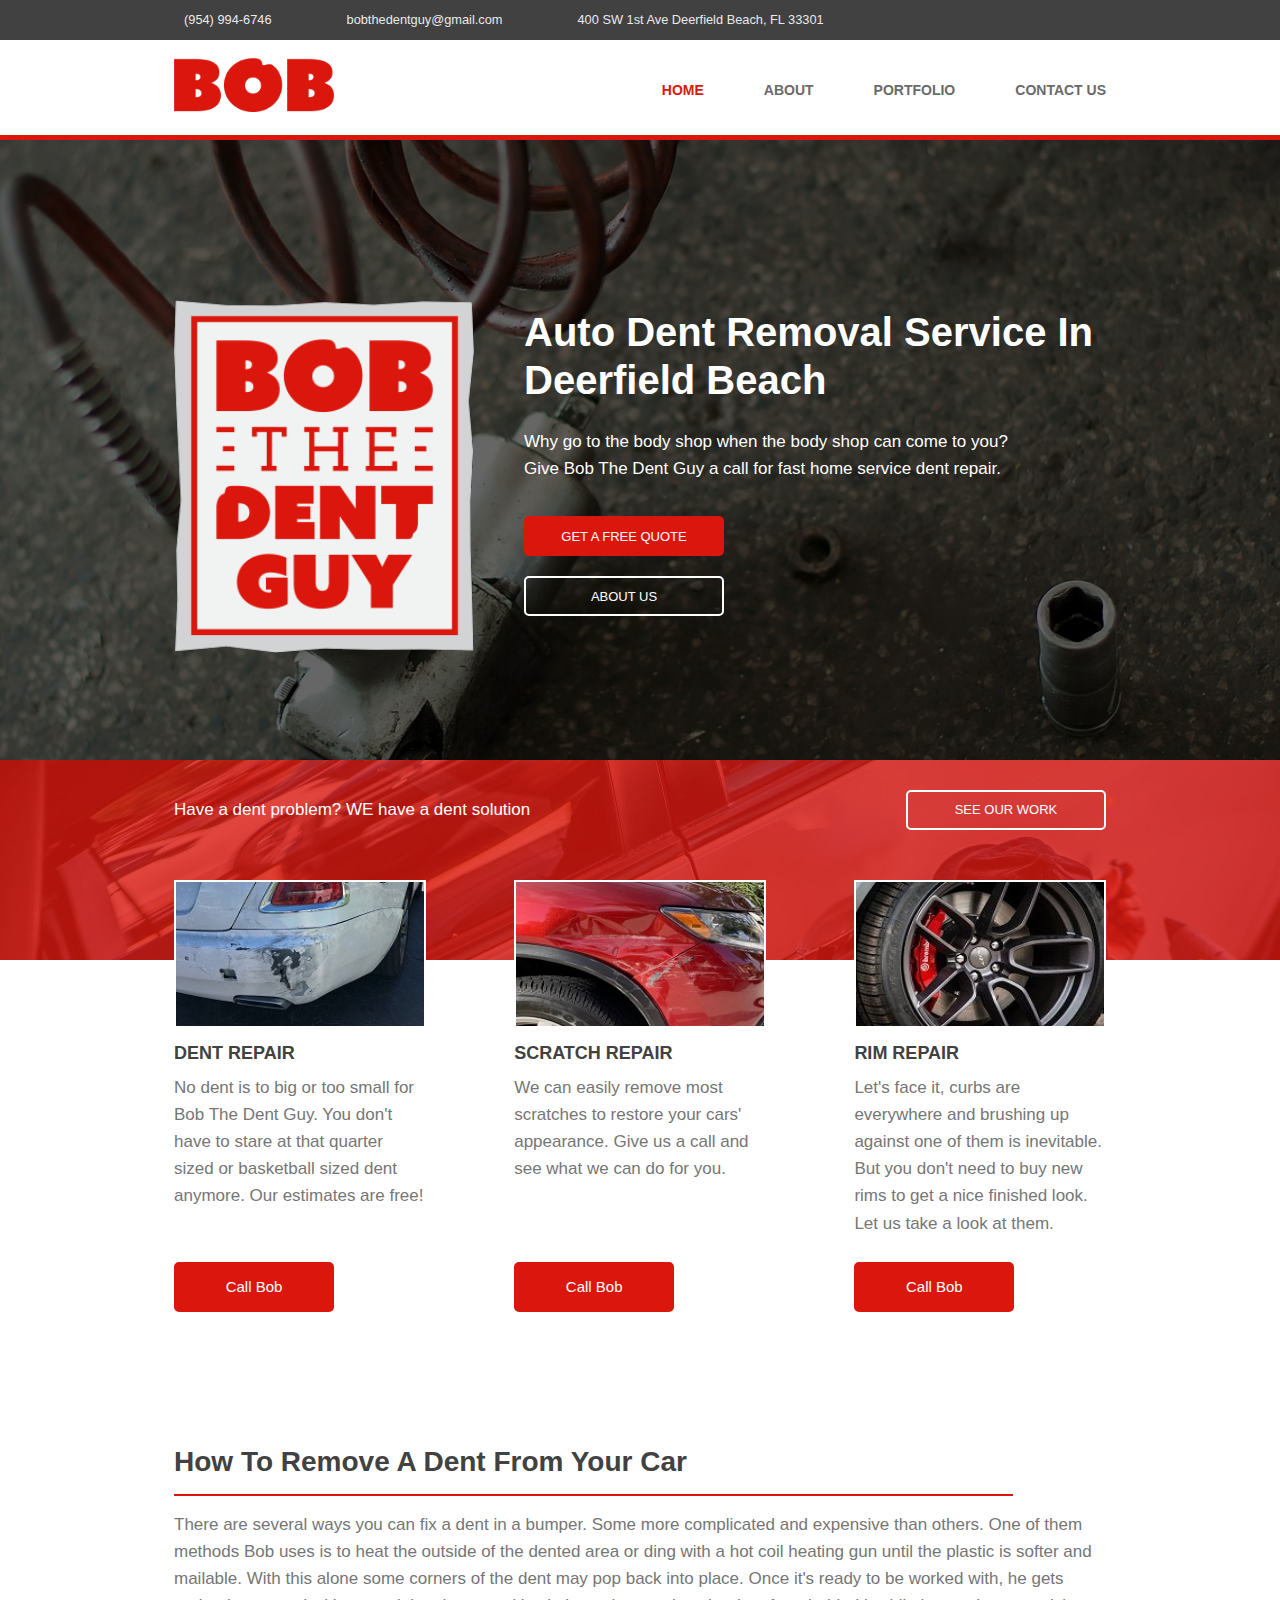
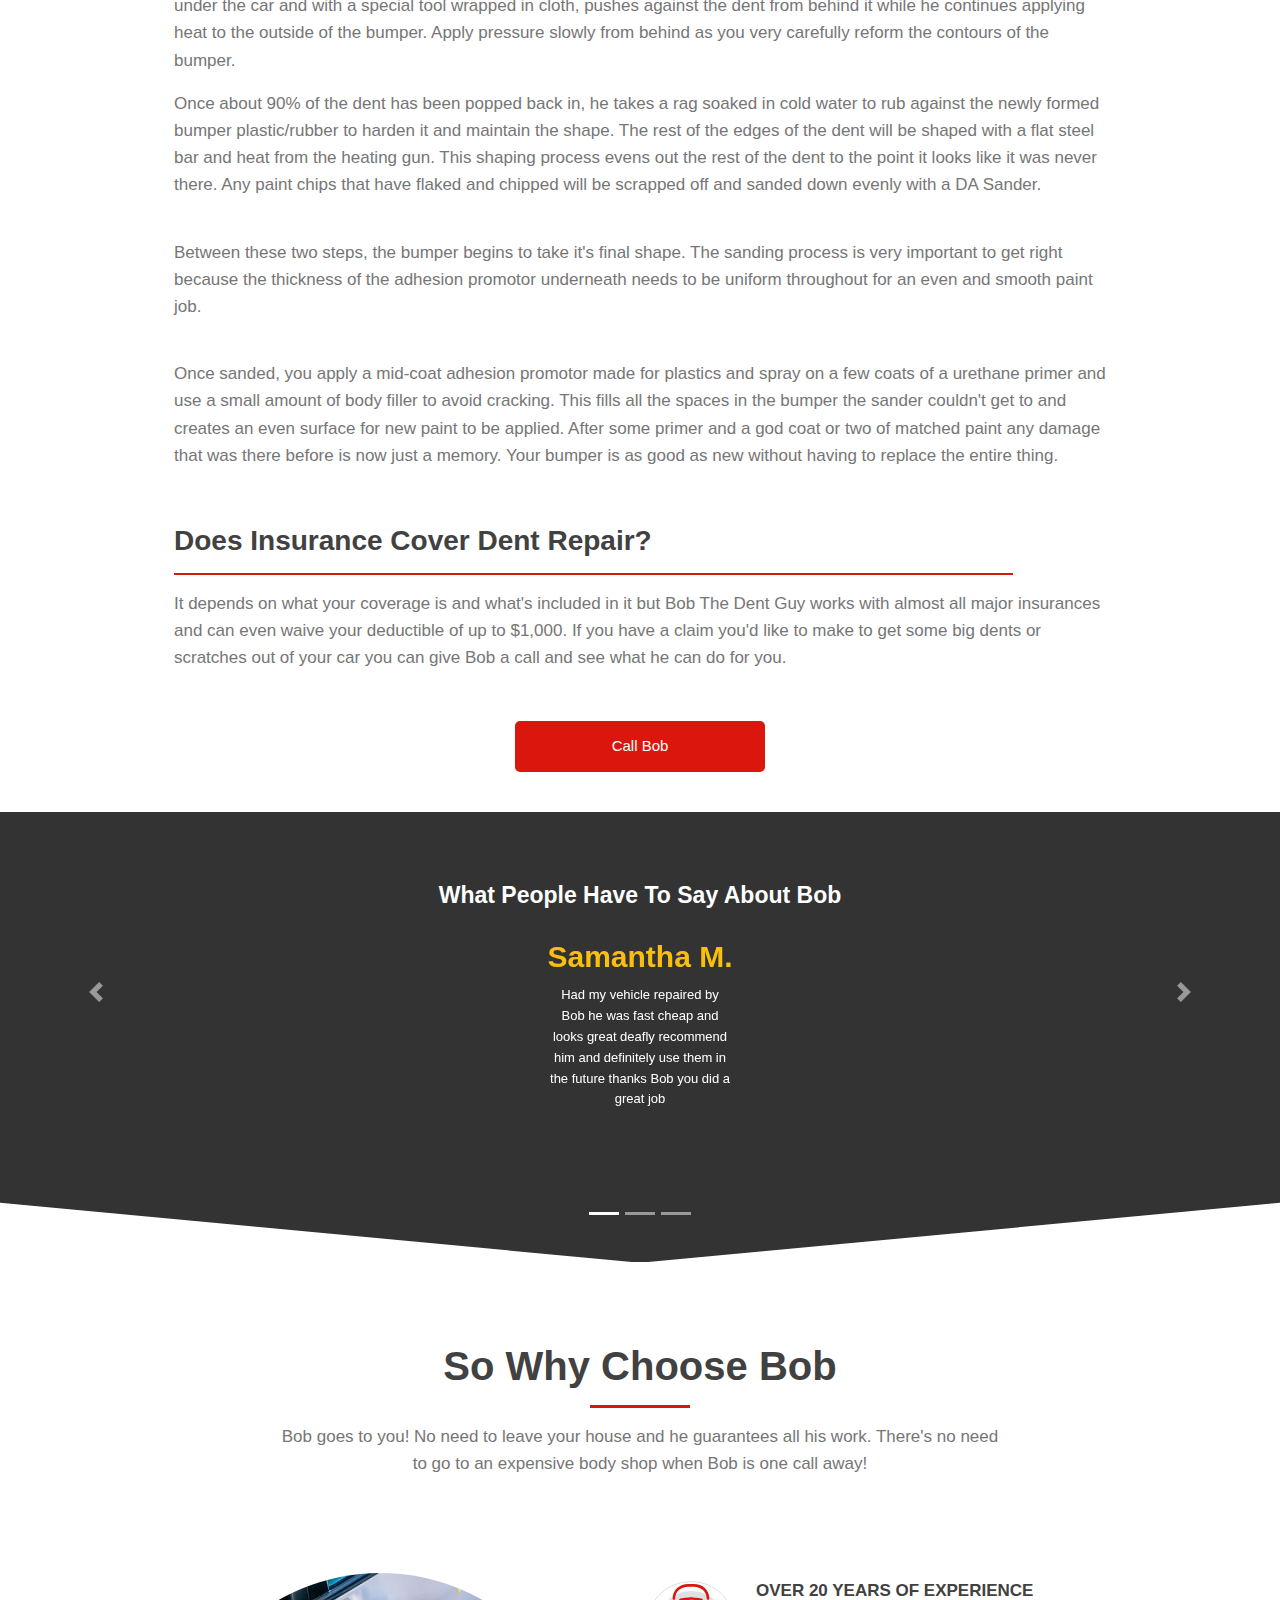
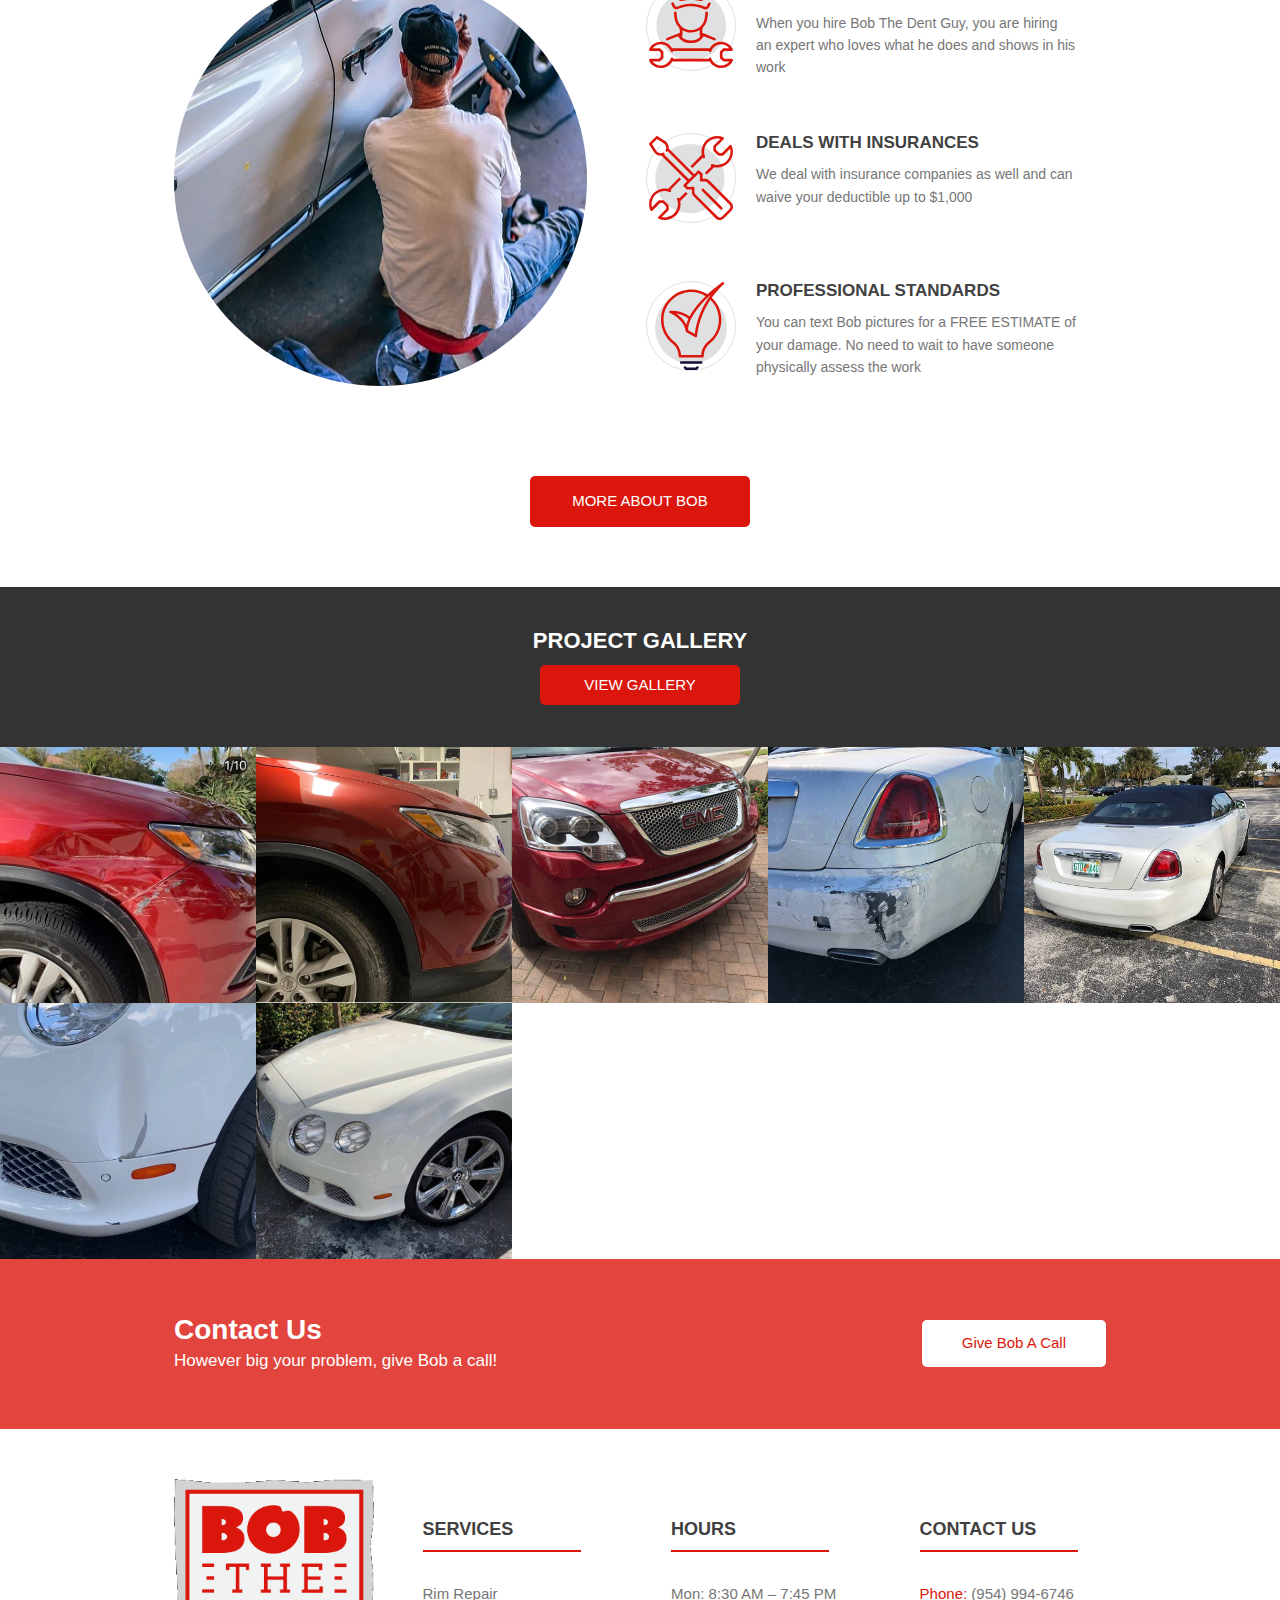
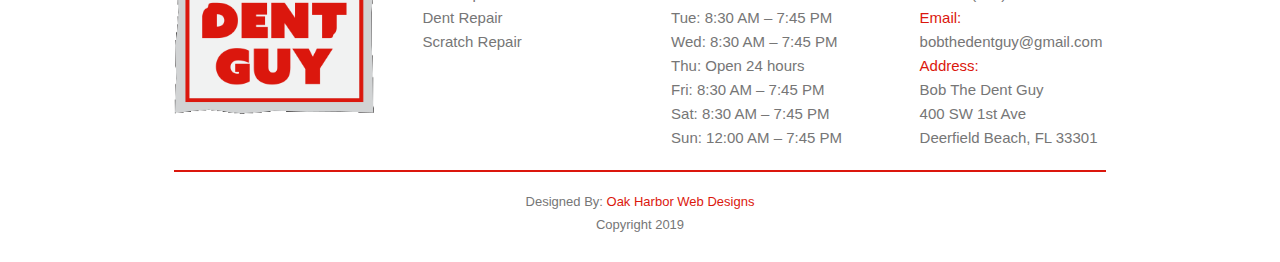
==== commit d50f4aac: "test" ====
--- a/index.html
+++ b/index.html
@@ -237,6 +237,7 @@
 	    <section id="hero">
 	    	<div id="dark"></div>
 	    	<div class="container hero-content">
+	    		<img class="desktop-logo-hidden" src="images/Bob-the-Dent-Guy-logo.png" alt="Bob the dent guy logo">
 				<div class="heroText">
 
 					<img class="hero-logo" src="images/Bob-the-Dent-Guy-logo.png" width="200" alt="">
--- a/css/style.css
+++ b/css/style.css
@@ -48,7 +48,7 @@
 
 .quote,
 .call {
-	display: none;
+    display: none;
 }
 
 .navbar-links {
@@ -60,7 +60,7 @@
 }
 
 #call-strip {
-	display: none;
+    display: none;
 }
 
 .button-solid {
@@ -332,6 +332,10 @@
 <---          LANDING           -->
 <--- -------------------------- -*/
 
+.desktop-logo-hidden {
+    display: none;
+}
+
 #hero {
     height: 800px;
     width: 100%;
@@ -358,7 +362,7 @@
 }
 
 .heroText {
-	padding: 3em 0;
+    padding: 3em 0;
     position: relative;
     z-index: 3;
     height: auto;
@@ -368,33 +372,33 @@
 }
 
 .heroText h1 {
-	font-size: 30px;
-	color: #fff;
-	text-align: center;
-	font-weight: 900;
-	overflow-y: hidden;
+    font-size: 30px;
+    color: #fff;
+    text-align: center;
+    font-weight: 900;
+    overflow-y: hidden;
 }
 
 .heroText h2 {
-	color: #fff;
-	font-size: 17px;
-	text-align: center;
-	line-height: 1.6em;
-	padding: 9px 0;
+    color: #fff;
+    font-size: 17px;
+    text-align: center;
+    line-height: 1.6em;
+    padding: 9px 0;
 }
 
 button.work,
 button.quote {
-	height: 40px;
-	margin: 10px auto;
-	padding: 0;
-	font-size: 13px;
-	width: 200px;
+    height: 40px;
+    margin: 10px auto;
+    padding: 0;
+    font-size: 13px;
+    width: 200px;
 }
 .work {
-	background: transparent;
-	border: 2px solid #fff;
-	color: #fff;
+    background: transparent;
+    border: 2px solid #fff;
+    color: #fff;
 }
 
 /*-- -------------------------- -->
@@ -446,25 +450,25 @@
 <--- -------------------------- -*/
 
 .card {
-	height: auto;
-	text-align: left;
-	border: none;
-	margin: 60px 0;
+    height: auto;
+    text-align: left;
+    border: none;
+    margin: 60px 0;
 }
 
 .card img {
-	width: 100%;
+    width: 100%;
 }
 
 .card h3 {
-	text-align: left;
-	margin: 15px 0 9px 0;
-	font-weight: 900;
-	font-size: 23px;
+    text-align: left;
+    margin: 15px 0 9px 0;
+    font-weight: 900;
+    font-size: 23px;
 }
 
 button.card-button{
-	width: 160px;
+    width: 160px;
 }
 
 /*-- -------------------------- -->
@@ -472,18 +476,18 @@
 <--- -------------------------- -*/
 
 #carousel {
-	height: 400px;
-	width: 100%;
+    height: 400px;
+    width: 100%;
     background:url("../images/fix.jpg");
     background-position: center center;
     position: relative;
 }
 
 .carousel {
-	height: 400px;
-	display: flex;
-	flex-direction: column;
-	align-items: center;
+    height: 400px;
+    display: flex;
+    flex-direction: column;
+    align-items: center;
     position: relative;
 }
 
@@ -508,7 +512,7 @@
 }
 
 .carousel-inner {
-	margin: 0;
+    margin: 0;
     position: absolute;
     top: 55%;
     -ms-transform: translateY(-50%);
@@ -518,24 +522,24 @@
 }
 
 .carousel-item p {
-	width: 184px;
-	margin: 10px auto;
-	color: #fff;
+    width: 184px;
+    margin: 10px auto;
+    color: #fff;
     font-size: 13px;
 }
 
 .carousel-item h3 {
-	color: #F9BF0F;
-	font-size: 30px;
-	font-weight: 700;
+    color: #F9BF0F;
+    font-size: 30px;
+    font-weight: 700;
     margin-top: 20px;
 }
 
 ol.carousel-indicators {
-	position: relative;
-	bottom: -330px;
-	margin: 0;
-	width: auto;
+    position: relative;
+    bottom: -330px;
+    margin: 0;
+    width: auto;
     z-index: 5;
 }
 
@@ -554,63 +558,63 @@
 }
 
 #triangle {
-	width: 100%;
-	height: 150px;
-	background: #fff;
-	clip-path: polygon(0 76%, 0% 100%, 120% 100%);
+    width: 100%;
+    height: 150px;
+    background: #fff;
+    clip-path: polygon(0 76%, 0% 100%, 120% 100%);
     -webkit-clip-path: polygon(0 76%, 0% 100%, 120% 100%);
-	position: absolute;
-	bottom: -5px;
+    position: absolute;
+    bottom: -5px;
     z-index: 5;
 }
-	
+    
 /*-- -------------------------- -->
 <---         SERVICES           -->
 <--- -------------------------- -*/
 
 .services-topper {
-	padding-top: 60px;
-	padding-bottom: 0;
+    padding-top: 60px;
+    padding-bottom: 0;
 }
 
 .services-line {
-	height: 3px;
-	width: 100px;
-	background: #DB170D;
-	margin: auto;
-	margin: 15px auto;
+    height: 3px;
+    width: 100px;
+    background: #DB170D;
+    margin: auto;
+    margin: 15px auto;
 }
 
 .services-item i {
-	color: #DB170D;
+    color: #DB170D;
 }
 
 .services-topper h2 {
-	font-weight: 900;
-	font-size: 28px;
-	width: auto;
+    font-weight: 900;
+    font-size: 28px;
+    width: auto;
 }
 
 .services-item {
-	margin: 80px 0;
+    margin: 80px 0;
 }
 
 .services-icons h3 {
-	font-weight: 700;
-	font-size: 29px;
-	margin: 10px 0;
+    font-weight: 700;
+    font-size: 29px;
+    margin: 10px 0;
 }
 
 .services-item:last-child {
-	margin-bottom: 30px;
+    margin-bottom: 30px;
 }
 
 .services-button {
-	display: flex;
-	flex-direction: column;
-	align-items: center;
-	justify-content: center;
-	margin-bottom: 50px;
+    display: flex;
+    flex-direction: column;
+    align-items: center;
+    justify-content: center;
+    margin-bottom: 50px;
 }
 
 /*-- -------------------------- -->
@@ -618,69 +622,69 @@
 <--- -------------------------- -*/
 
 .why-bob-topper {
-	padding-top: 80px;
-	padding-bottom: 0;
+    padding-top: 80px;
+    padding-bottom: 0;
 }
 
 .why-bob-line {
-	height: 3px;
-	width: 100px;
-	background: #DB170D;
-	margin: auto;
-	margin: 15px auto;
+    height: 3px;
+    width: 100px;
+    background: #DB170D;
+    margin: auto;
+    margin: 15px auto;
 }
 
 .why-bob-topper h2 {
-	font-weight: 900;
-	font-size: 28px;
-	width: auto;
+    font-weight: 900;
+    font-size: 28px;
+    width: auto;
     overflow-y: hidden;
 }
 
 .about-content img {
-	border-radius: 50%;
-	margin: 30px auto;
+    border-radius: 50%;
+    margin: 30px auto;
 }
 
 .list-item {
-	margin: 60px auto;
+    margin: 60px auto;
 }
 
 .svg {
-	display: flex;
-	flex-direction: column;
-	justify-content: center;
-	align-items: center;
-	width: 90px;
-	height: 90px;
-	background: transparent;
-	border: 1px solid #DFE0E1;
-	border-radius: 50%;
-	margin: 0 auto;
+    display: flex;
+    flex-direction: column;
+    justify-content: center;
+    align-items: center;
+    width: 90px;
+    height: 90px;
+    background: transparent;
+    border: 1px solid #DFE0E1;
+    border-radius: 50%;
+    margin: 0 auto;
 }
 
 .about-content svg {
-	width: 84px;
-	height: 104px;
+    width: 84px;
+    height: 104px;
 }
 
 .list-item h3 {
-	margin: 20px auto 10px auto;
-	font-weight: 700;
-	font-size: 17px;
+    margin: 20px auto 10px auto;
+    font-weight: 700;
+    font-size: 17px;
 }
 
 .list-button {
-	display: flex;
-	justify-content: center;
-	align-items: center;
+    display: flex;
+    justify-content: center;
+    align-items: center;
 }
 
 .bob-button {
-	height: 40px;
-	width: 170px;
-	padding: 0;
-	font-size: 13px;
+    height: 40px;
+    width: 170px;
+    padding: 0;
+    font-size: 13px;
 }
 
 .about-button-div {
@@ -697,12 +701,12 @@
 <--- -------------------------- -*/
 
 #gallery {
-	height: auto;
+    height: auto;
 }
 
 .gallery-content {
-	height: 160px;
-	width: 100%;
+    height: 160px;
+    width: 100%;
     background:url("../images/fix.jpg");
     background-position: center center;
     position: relative;
@@ -718,35 +722,35 @@
 }
 
 .gallery-content {
-	display: flex;
-	flex-direction: column;
-	justify-content: center;
-	align-items: center;
-	height: 160px;
+    display: flex;
+    flex-direction: column;
+    justify-content: center;
+    align-items: center;
+    height: 160px;
 }
 
 .gallery-content h3 {
-	font-size: 22px;
-	color: #fff;
-	font-weight: 700;
-	margin: 0;
+    font-size: 22px;
+    color: #fff;
+    font-weight: 700;
+    margin: 0;
     position: relative;
     z-index: 6;
 }
 
 .gallery-button {
-	padding: 0;
-	height: 40px;
-	width: 200px;
-	margin-bottom: 0;
+    padding: 0;
+    height: 40px;
+    width: 200px;
+    margin-bottom: 0;
     position: relative;
     z-index: 6;
 }
 
 .gallery {
-	display: flex;
-	flex-direction: column;
-	height: auto;
+    display: flex;
+    flex-direction: column;
+    height: auto;
 }
 
 .gallery img {
@@ -759,8 +763,8 @@
 <--- -------------------------- -*/
 
 #contact {
-	height: 230px;
-	width: 100%;
+    height: 230px;
+    width: 100%;
     background:url("../images/fix.jpg");
     background-position: center center;
     position: relative;
@@ -776,33 +780,33 @@
 }
 
 .contact-flex {
-	display: flex;
-	flex-direction: column;
-	align-items: center;
-	justify-content: center;
-	height: 230px;
+    display: flex;
+    flex-direction: column;
+    align-items: center;
+    justify-content: center;
+    height: 230px;
     position: relative;
     z-index: 3;
 }
 
 .left h3 {
-	color: #fff;
-	font-weight: 900;
-	text-align: center;
+    color: #fff;
+    font-weight: 900;
+    text-align: center;
 }
 
 .left p {
-	color: #fff;
+    color: #fff;
 }
 
 .contact-button {
-	background: #fff;
-	border: none;
-	color: #DB170D;
+    background: #fff;
+    border: none;
+    color: #DB170D;
 }
 
 .contact-button:hover {
-	background: #E8E6E6;
+    background: #E8E6E6;
 }
 
 /*-- -------------------------- -->
@@ -810,7 +814,7 @@
 <--- -------------------------- -*/
 
 .footer-flex {
-	padding-top: 50px;
+    padding-top: 50px;
 }
 
 #footer {
@@ -1231,6 +1235,7 @@
         display: block;
         float: left;
         height: 100px;
+        padding-top: 10px;
     }
 
     .desktop-logo img {
@@ -1293,8 +1298,23 @@
     <---           HERO             -->
     <--- -------------------------- -*/
 
+    .hero-logo {
+        display: none;
+    }
+
+    .desktop-logo-hidden {
+        display: block;
+        width: 300px;
+        margin-bottom: 0;
+        margin-right: 50px;
+        position: relative;
+        z-index: 10;
+        float: left;
+        padding-top: 40px;
+    }
+
     #hero {
-        height: 500px;
+        height: 620px;
         background:url("../images/tool.jpg");
         background-attachment: fixed;
         background-position: center;
@@ -1302,22 +1322,39 @@
         background-size: cover;
     }
 
+    .heroText {
+        display: flex;
+        flex-direction: column;
+        align-content: flex-start;
+        justify-content: flex-start;
+        width: 490px;
+        margin-right: 0;
+    }
+
     #home-h {
         font-size: 40px;
-        width: 800px;
+        width: 590px;
+        margin-right: auto;
+        text-align: left;
     }
 
     #home-p {
-        width: 600px;
+        width: 490px;
         margin: 15px 0;
+        text-align: left;
     }
 
     button.hero-quote {
-        margin-right: 25px;
+        margin-right: auto;
+        margin-left: 0;
+    }
+
+    button.work {
+        margin-left: 0;
     }
 
     .hero-content {
-        padding-top: 80px;
+        padding-top: 120px;
     }
 
     /*-- -------------------------- -->
@@ -1454,7 +1491,7 @@
 
     #triangle {
         position: absolute;
-        bottom: -50px;
+        bottom: -51px;
         clip-path: polygon(50% 100%, 100% 60%, 100% 100%, 
             100% 100%, 100% 100%, 23% 100%, 0 100%, 0 100%, 
             0 100%, 0 60%);;
@@ -1602,8 +1639,9 @@
     }
 
     .footer-item img {
-        margin: 0 50px 0 0;
+        margin: 0 100% 20px 0;
         padding: 0;
+        width: 200px;
     }
 
     .footer-item {
@@ -1622,6 +1660,10 @@
         width: 85%;
     }
 
+    .footer1 {
+        display: none;
+    }
+
     .branding {
         height: 70px;
     }
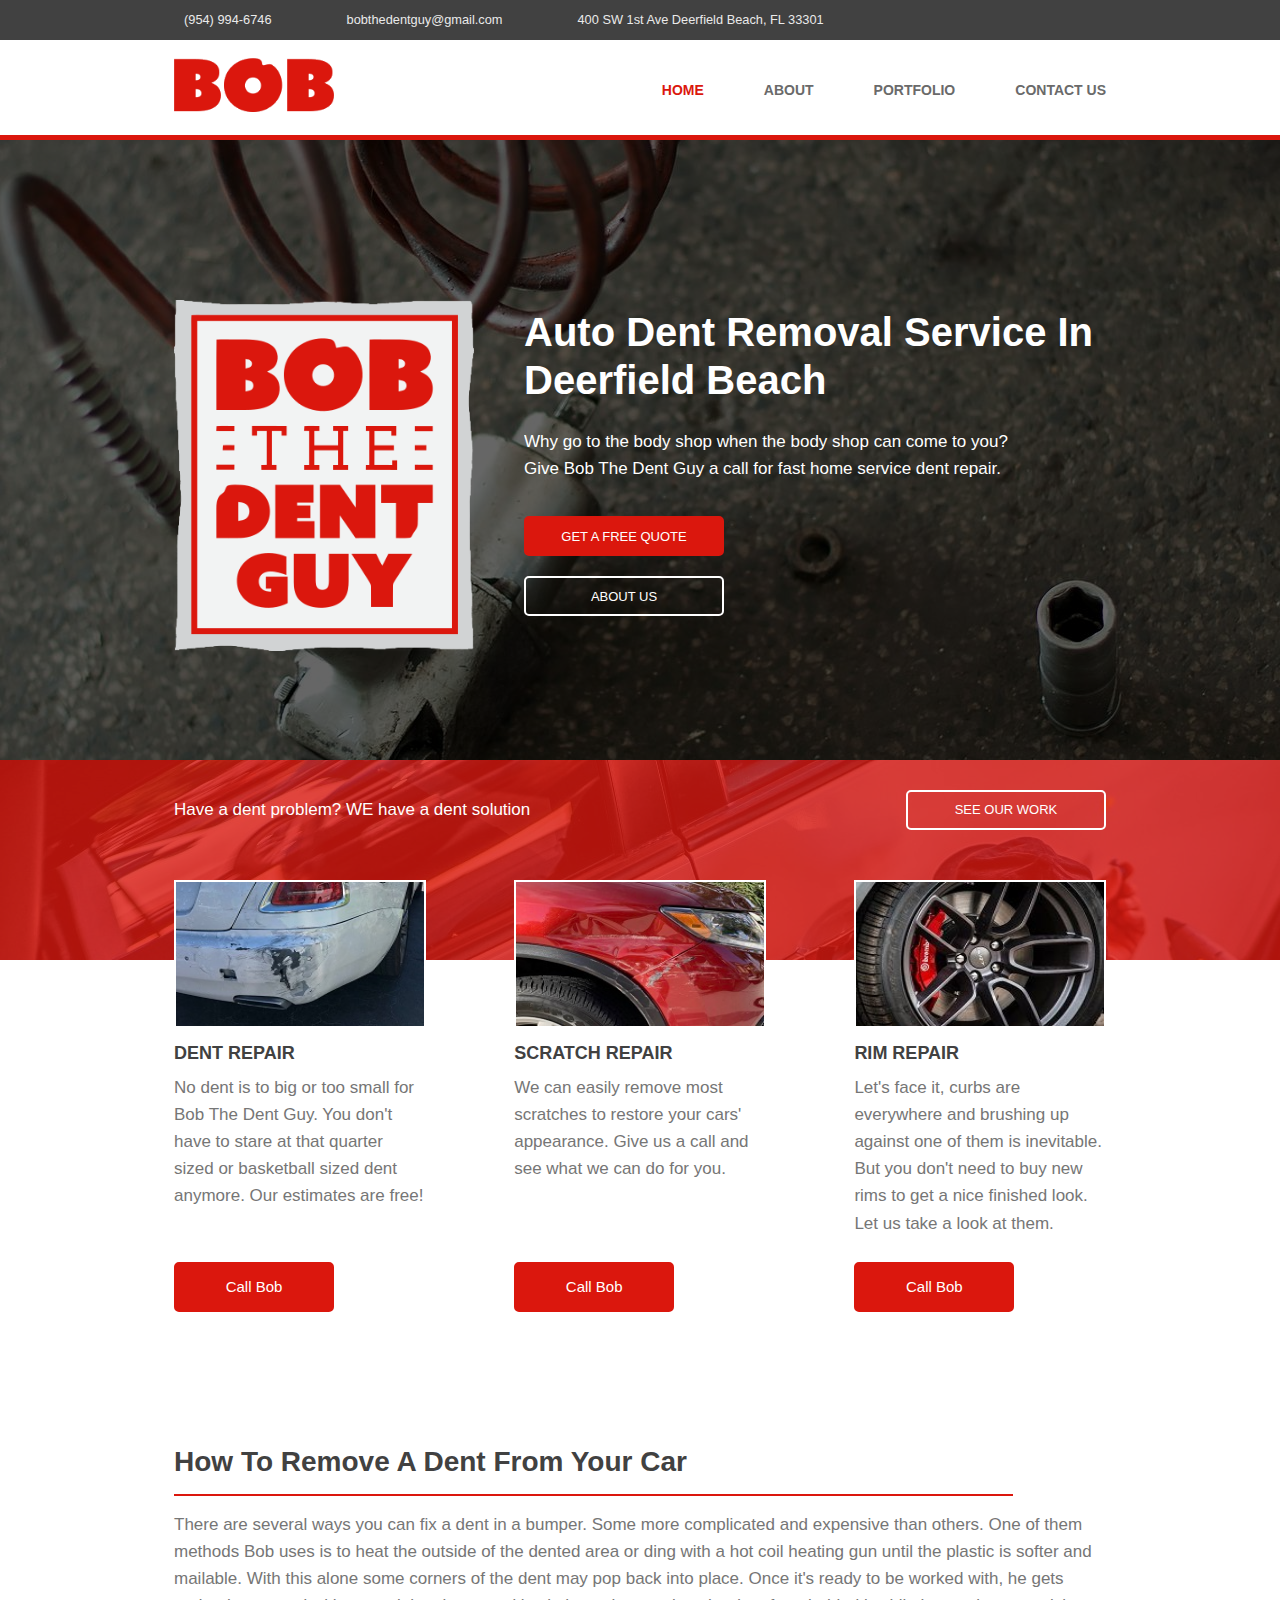
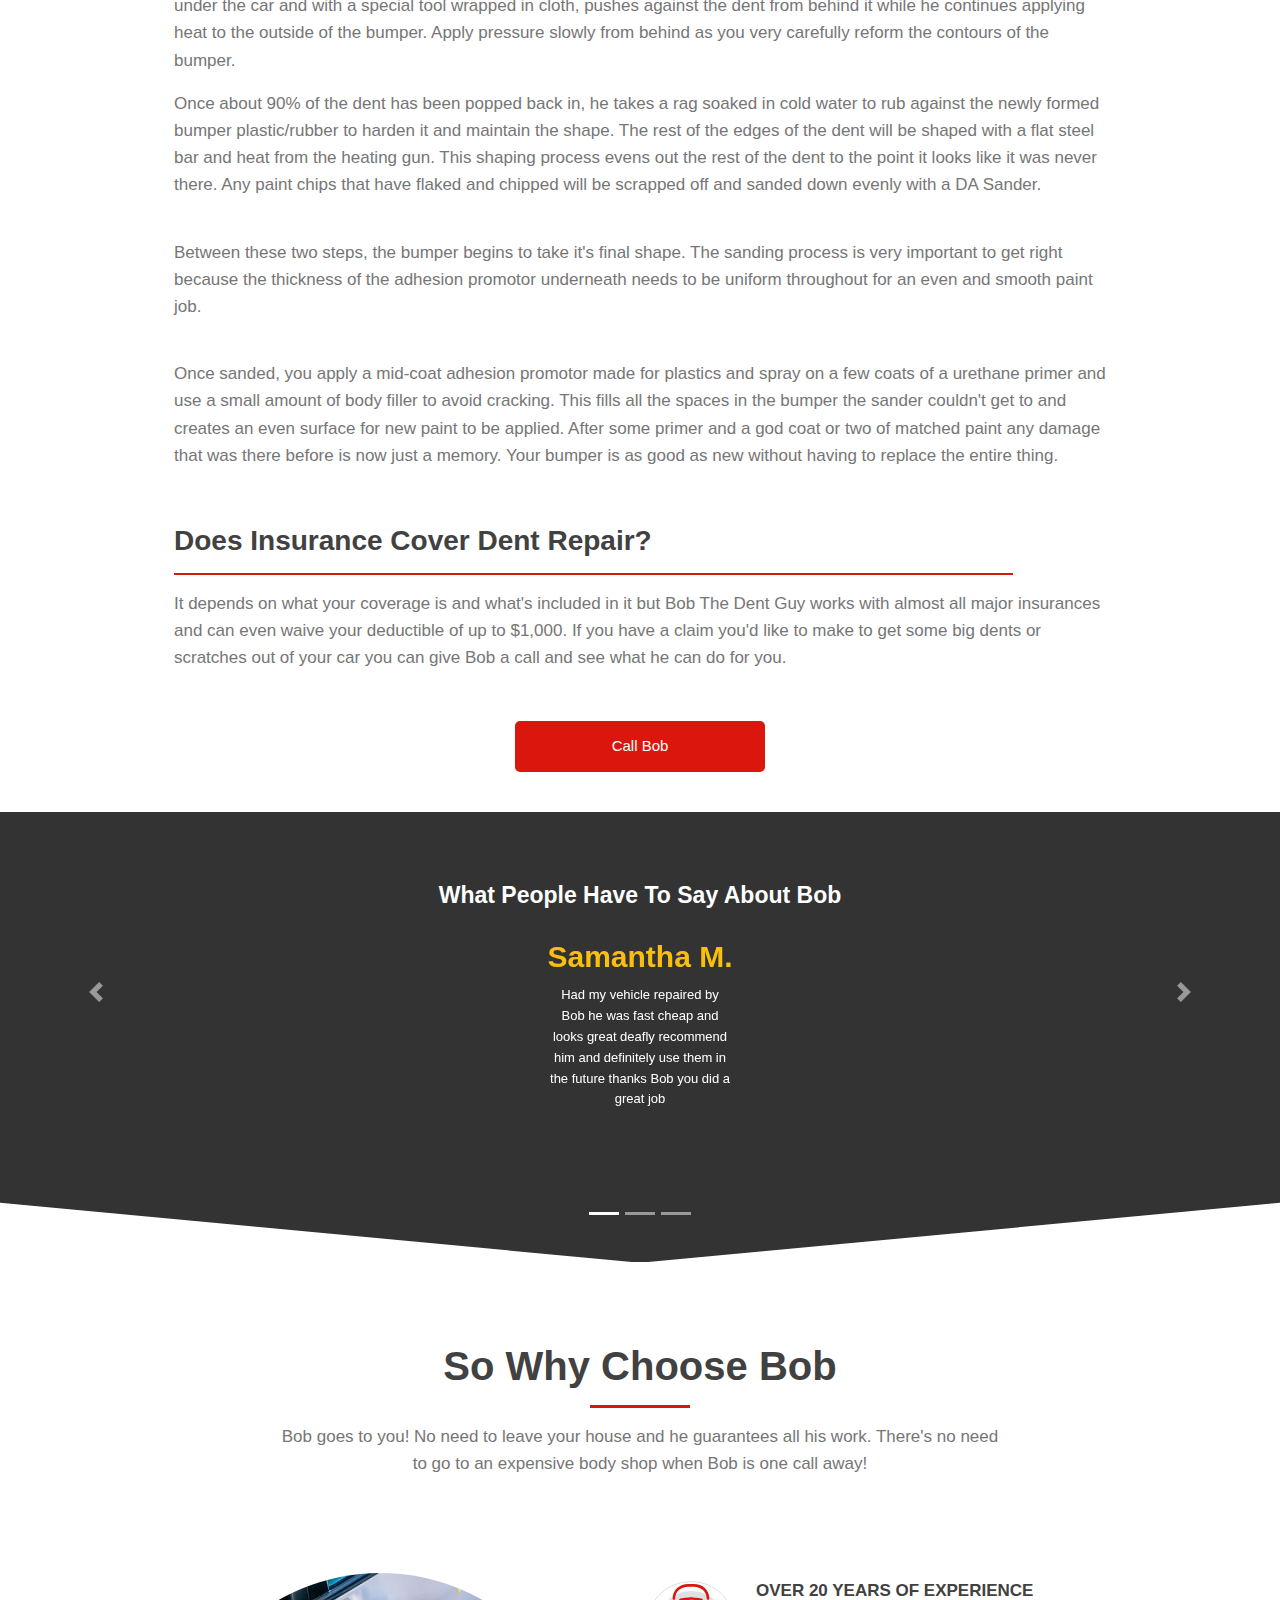
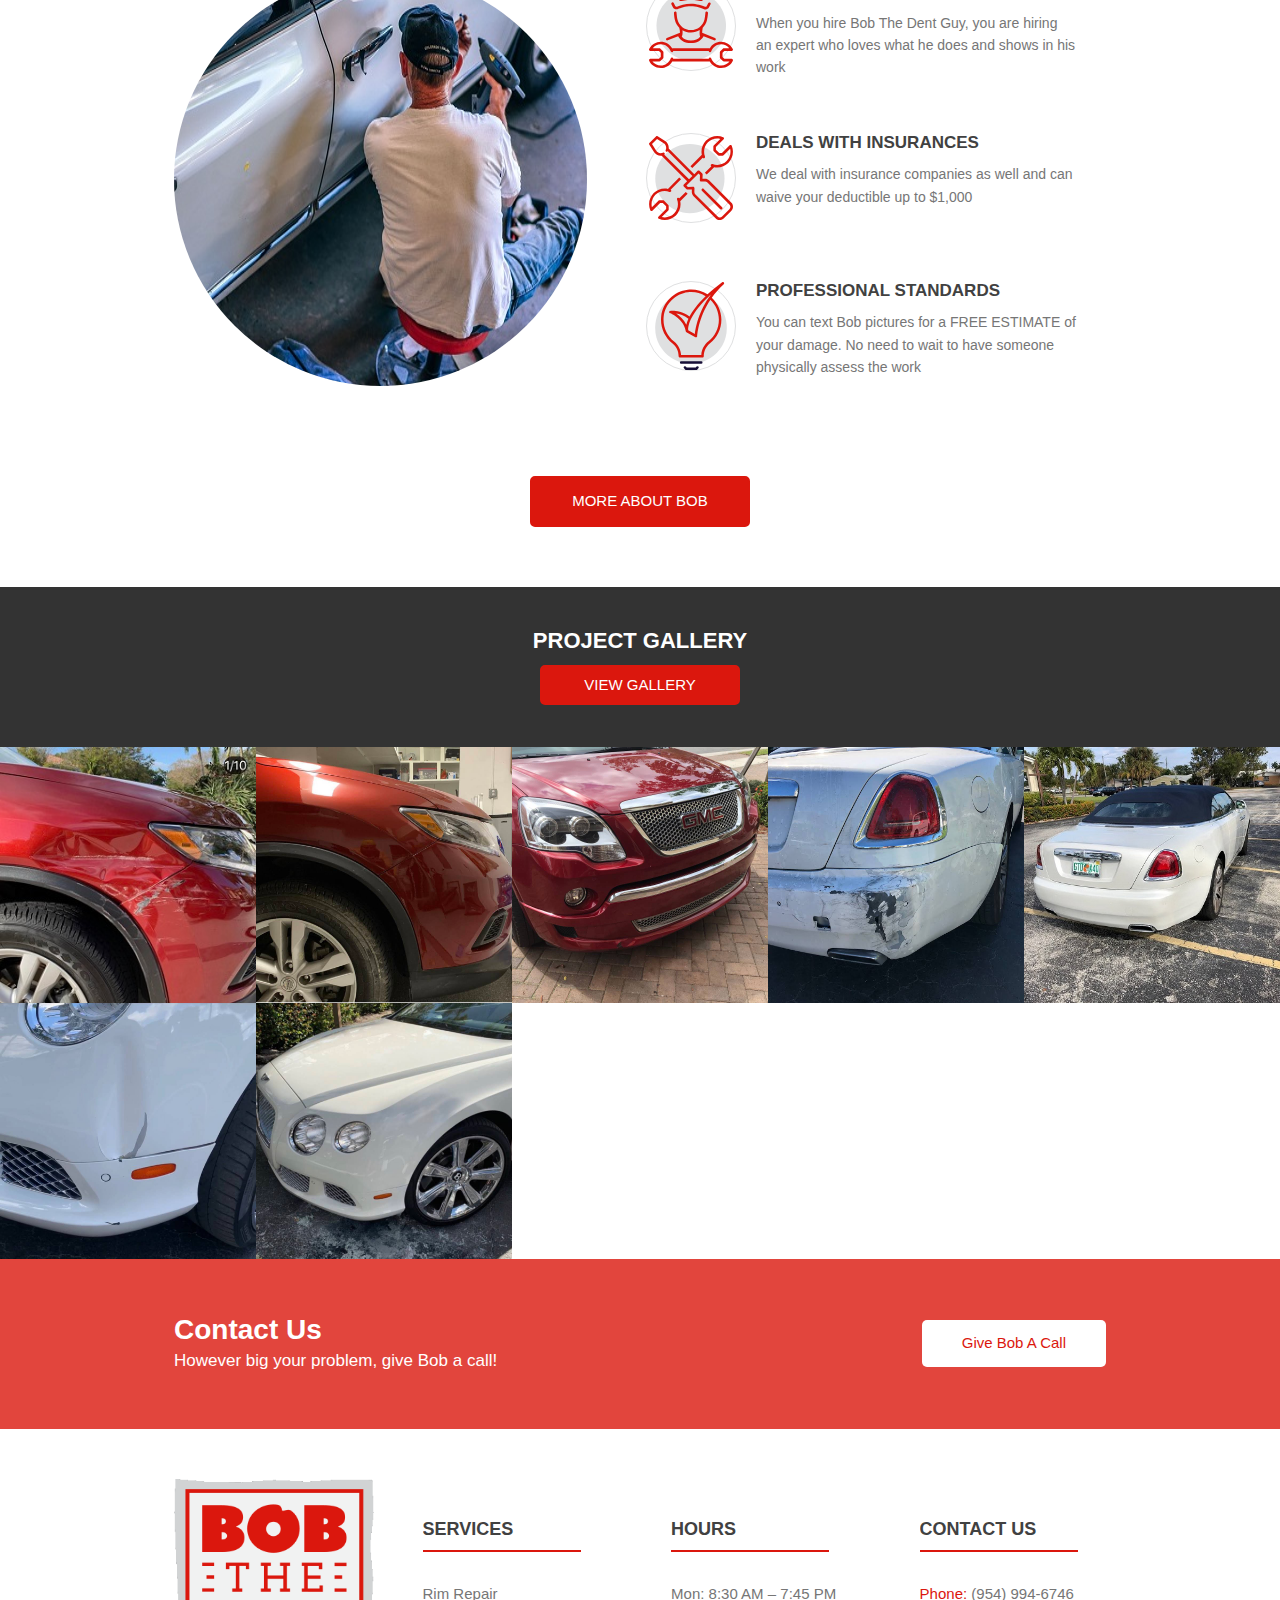
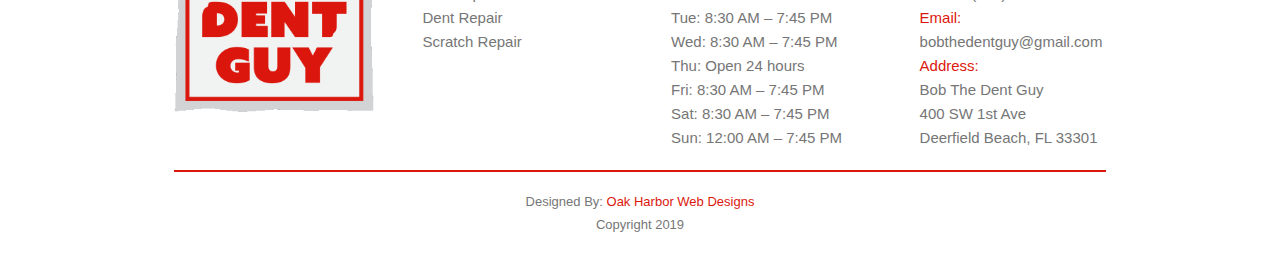
==== commit bbd139af: "chnaged desktop logo to have less pixelated edges" ====
--- a/index.html
+++ b/index.html
@@ -237,7 +237,7 @@
 	    <section id="hero">
 	    	<div id="dark"></div>
 	    	<div class="container hero-content">
-	    		<img class="desktop-logo-hidden" src="images/Bob-the-Dent-Guy-logo.png" alt="Bob the dent guy logo">
+	    		<img class="desktop-logo-hidden" src="images/Bob-the-Dent-Guy-logo-2.png" alt="Bob the dent guy logo">
 				<div class="heroText">
 
 					<img class="hero-logo" src="images/Bob-the-Dent-Guy-logo.png" width="200" alt="">
--- a/css/style.css
+++ b/css/style.css
@@ -1313,6 +1313,10 @@
         padding-top: 40px;
     }
 
+    .desktop-logo-hidden img {
+        width: 500px;
+    }
+
     #hero {
         height: 620px;
         background:url("../images/tool.jpg");
